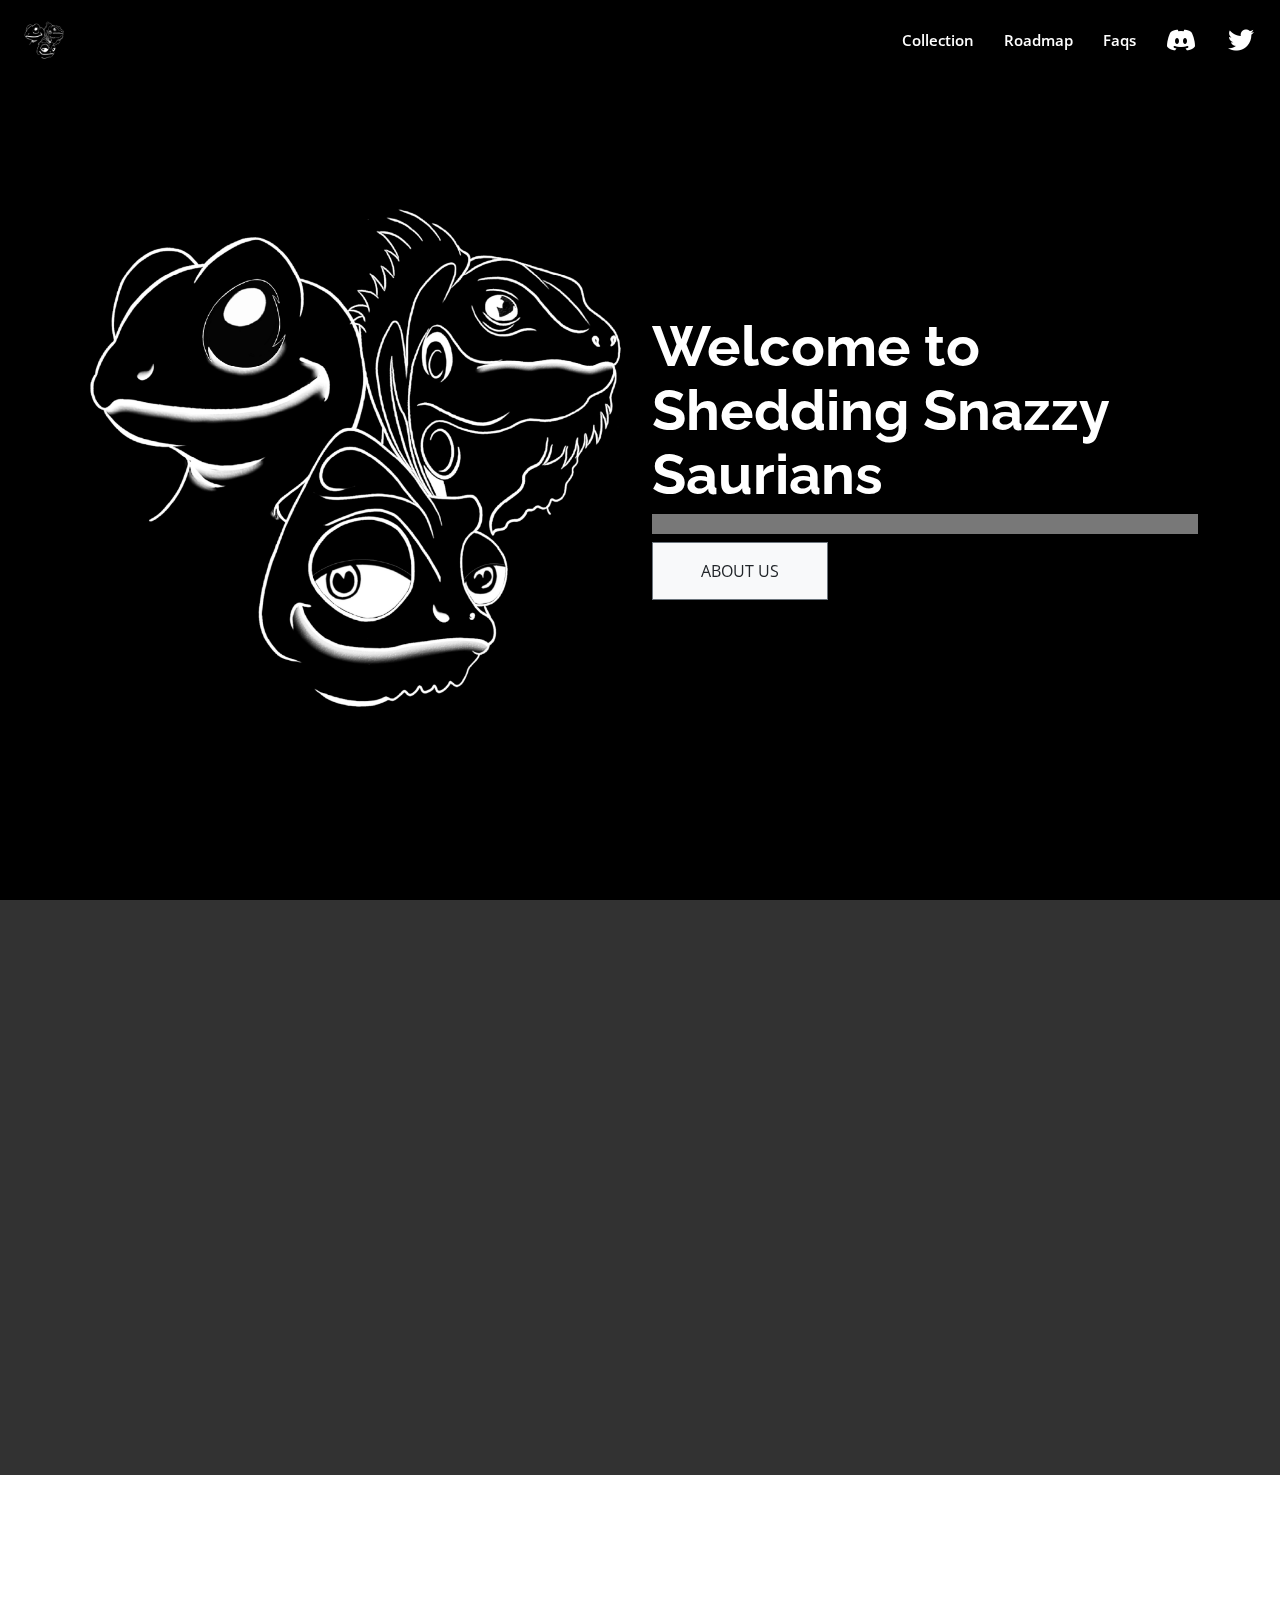
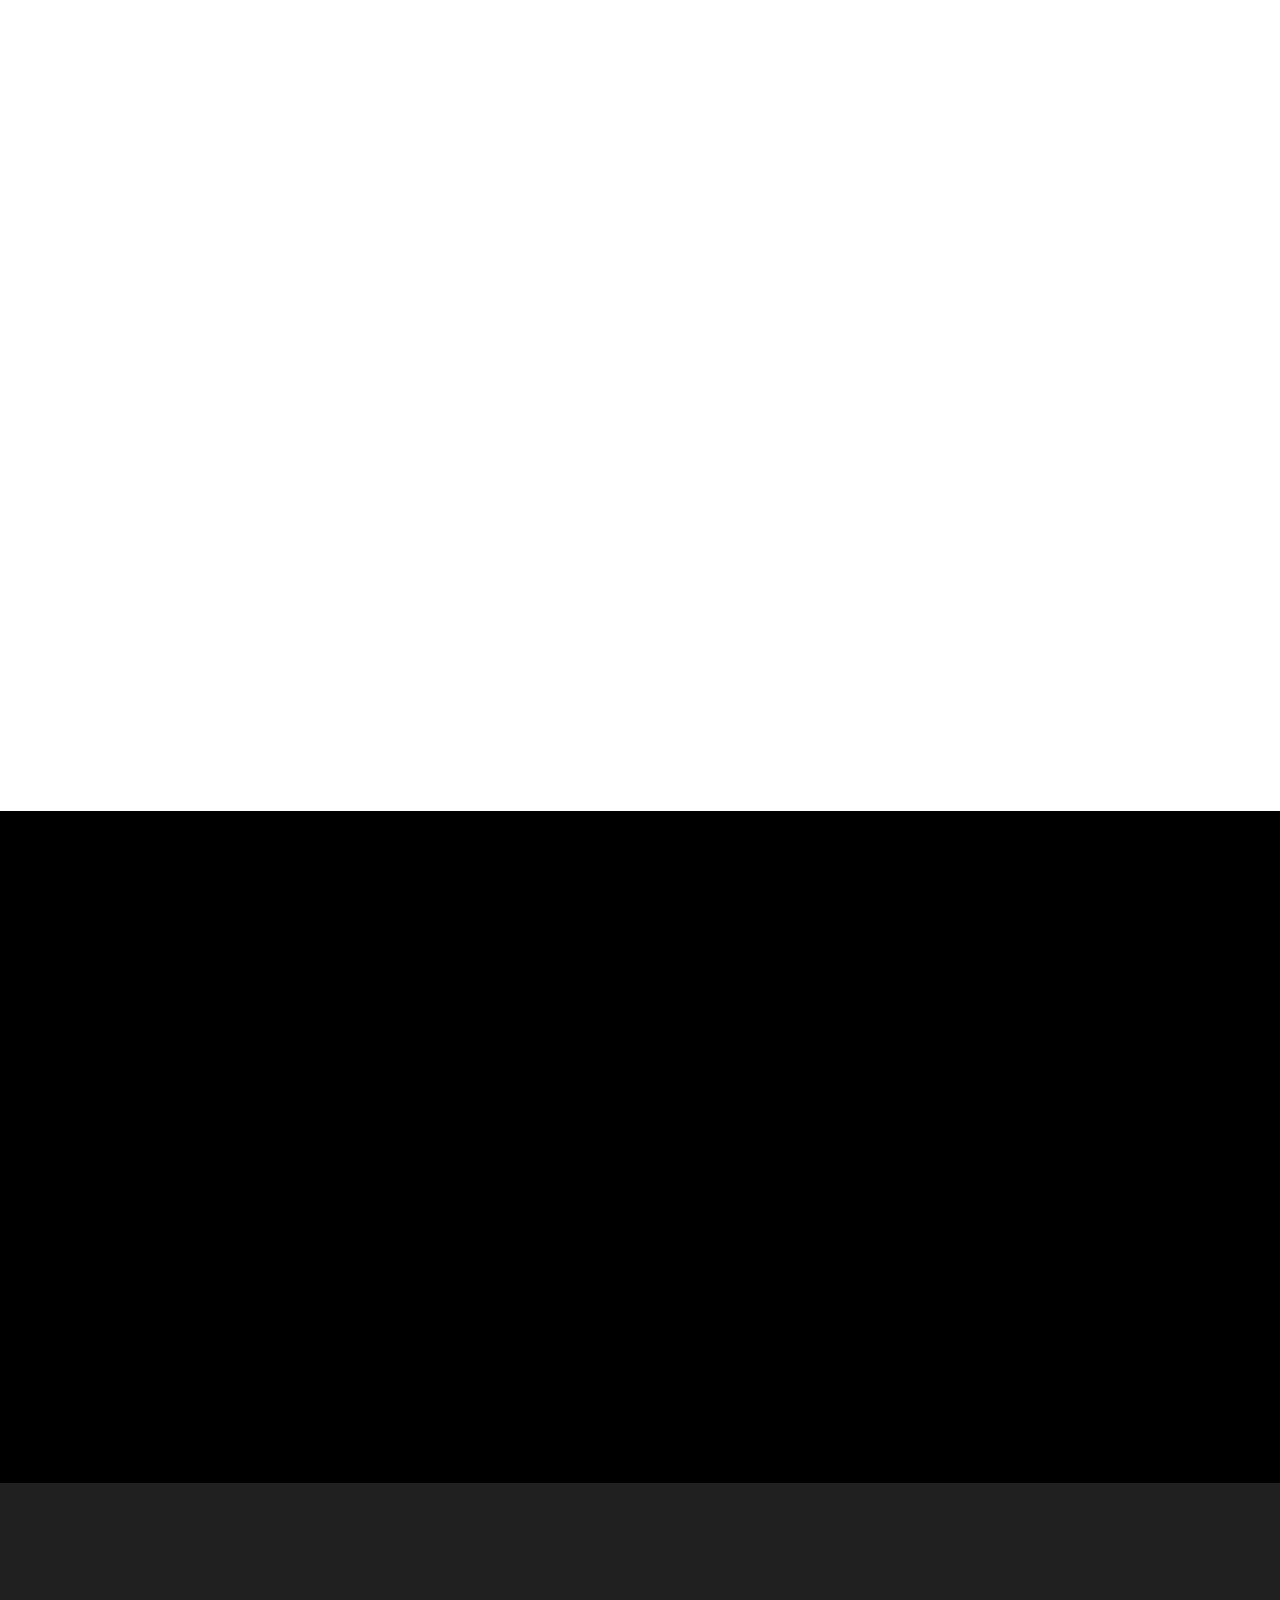
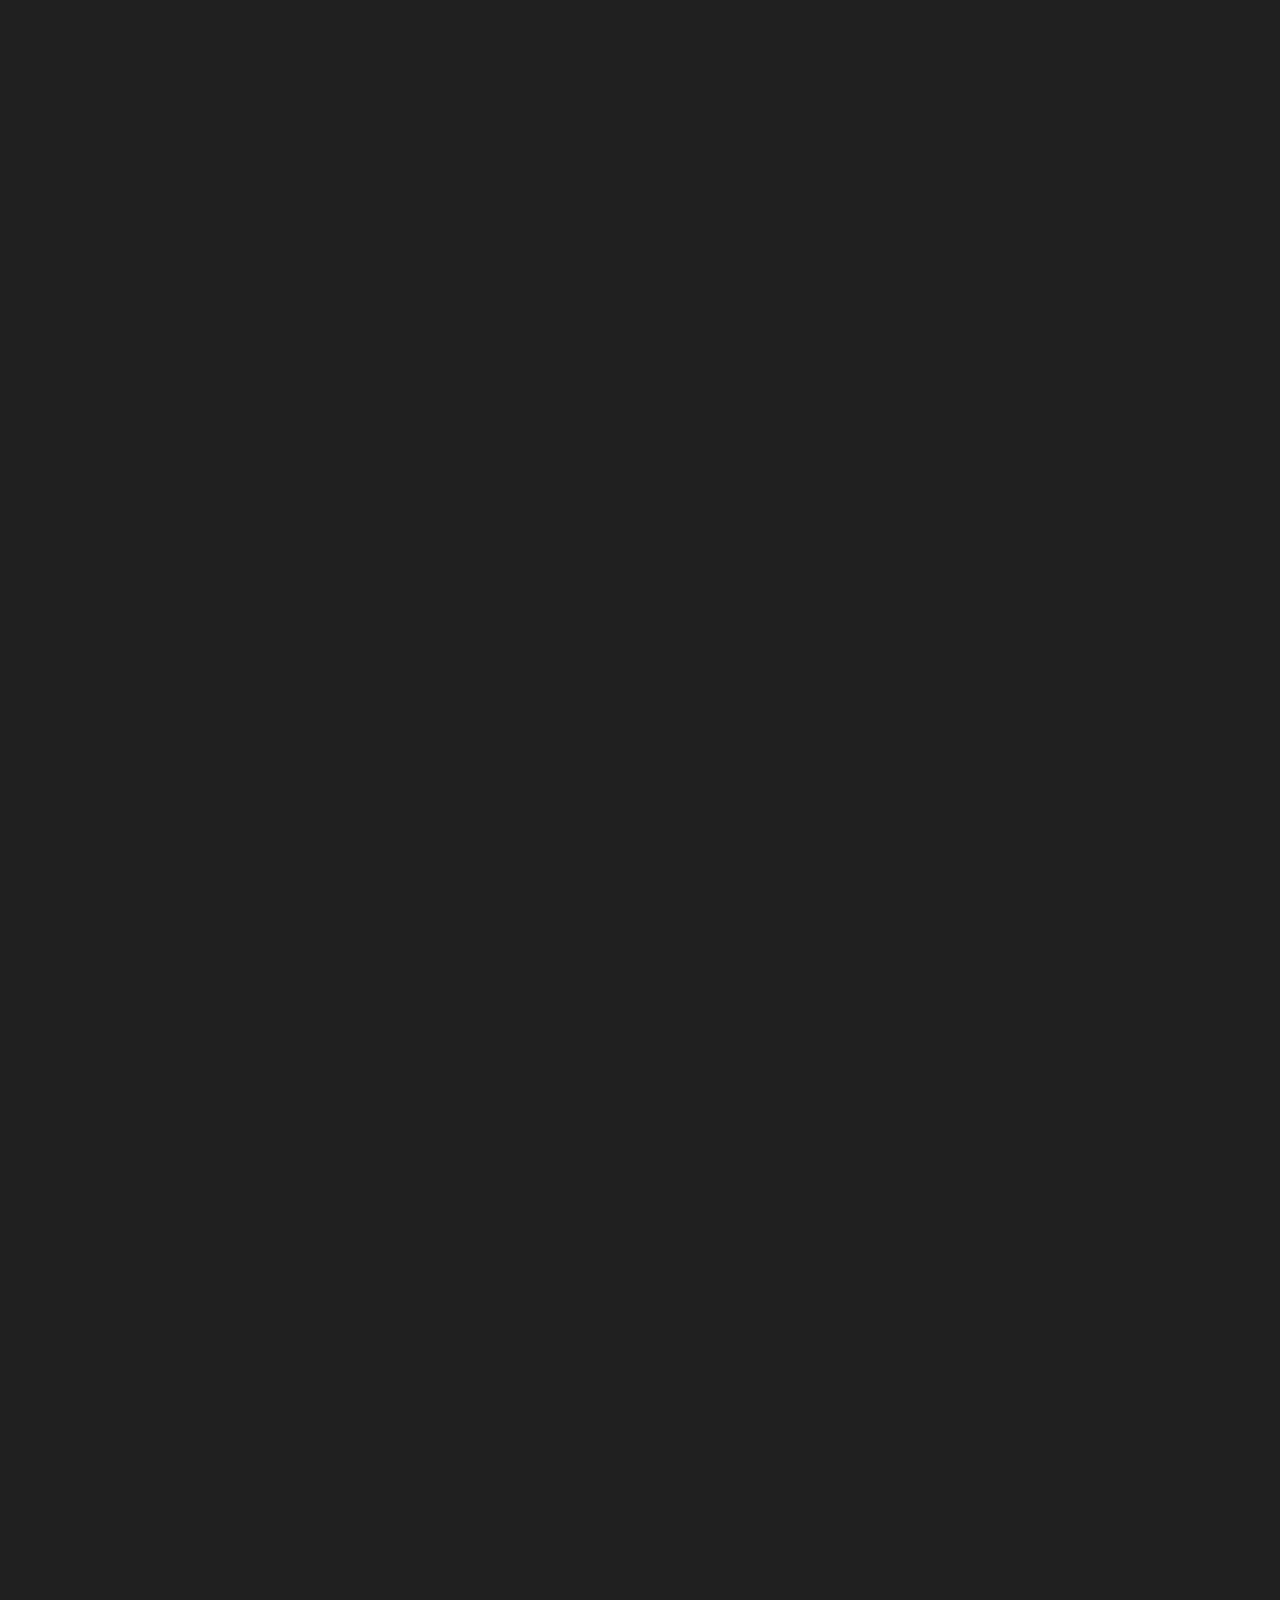
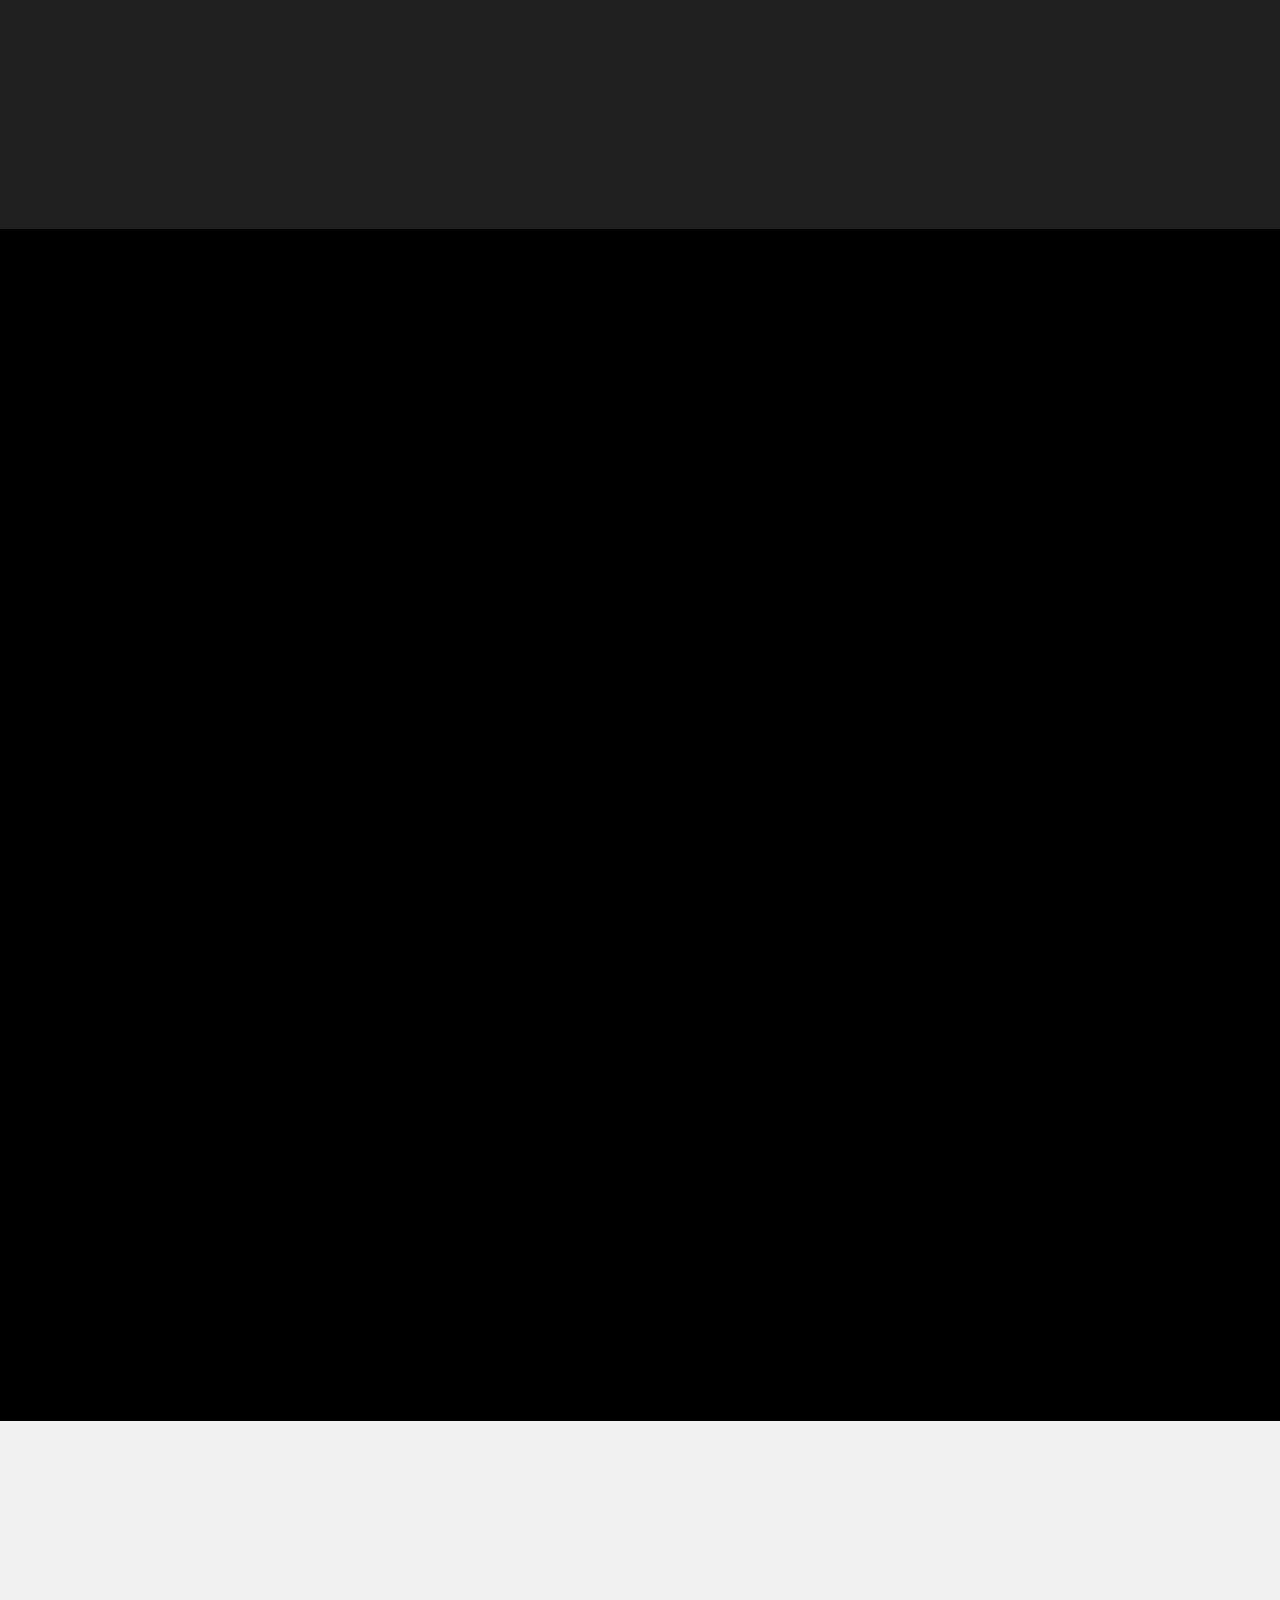
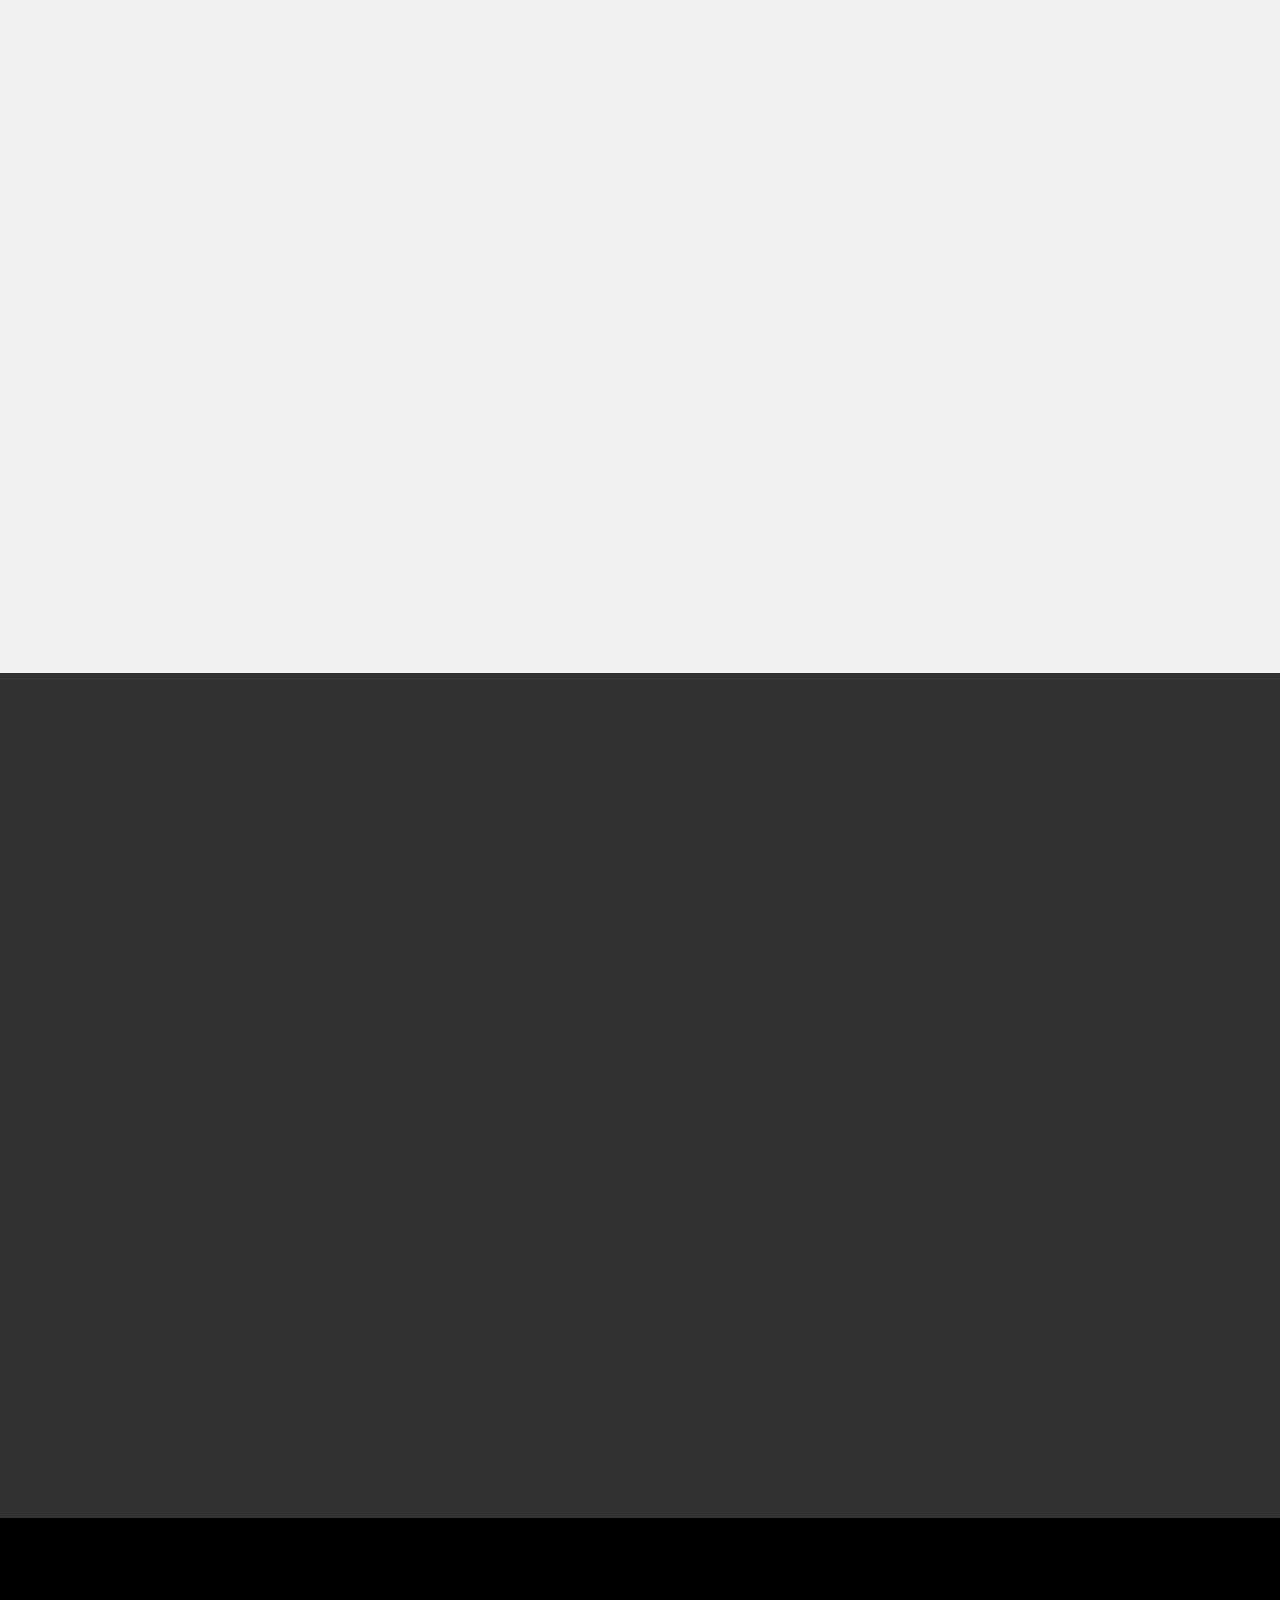
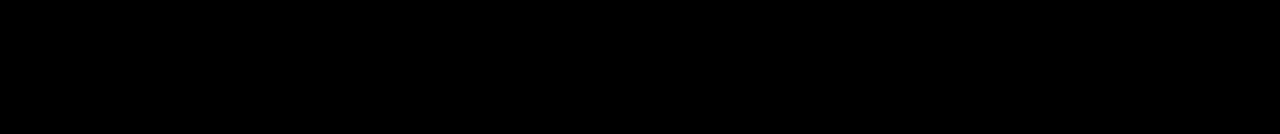
==== index.html @ ea76c2ef ""video"" ====
<!DOCTYPE html>
<html lang="en">

<head>
  <meta charset="utf-8">
  <meta content="width=device-width, initial-scale=1.0" name="viewport">

  <title>Snazzy Shedding Saurians</title>
  
  <meta content="" name="description">
  <meta content="" name="keywords">

  <!-- Favicons -->
  <link href="assets2/images/logo.png" rel="icon">

  <!-- Google Fonts -->
  <link
    href="https://fonts.googleapis.com/css?family=Open+Sans:300,300i,400,400i,600,600i,700,700i|Raleway:300,300i,400,400i,500,500i,600,600i,700,700i|Poppins:300,300i,400,400i,500,500i,600,600i,700,700i"
    rel="stylesheet">

  <!-- Vendor CSS Files -->
  <link href="assets/vendor/aos/aos.css" rel="stylesheet">
  <link href="assets/vendor/bootstrap/css/bootstrap.min.css" rel="stylesheet">
  <link href="assets/vendor/bootstrap-icons/bootstrap-icons.css" rel="stylesheet">
  <link href="assets/vendor/boxicons/css/boxicons.min.css" rel="stylesheet">
  <link href="assets/vendor/glightbox/css/glightbox.min.css" rel="stylesheet">
  <link href="assets/vendor/remixicon/remixicon.css" rel="stylesheet">
  <link href="assets/vendor/swiper/swiper-bundle.min.css" rel="stylesheet">

  <!-- Template Main CSS File -->
  <link href="assets/css/style.css" rel="stylesheet">
  <link href="assets/css/custom.css" rel="stylesheet">

</head>

<body>

  <!-- ======= Header ======= -->
  <header id="header" class="fixed-top ">
    <div class="container-fluid px-4 d-flex align-items-center justify-content-lg-between">

      <h1 class="logo me-auto me-lg-0 ms-0"><a href="index.html"><img src="assets2/images/logo.png" alt=""></a></h1>
      <!-- Uncomment below if you prefer to use an image logo -->
      <!-- <a href="index.html" class="logo me-auto me-lg-0"><img src="assets/img/logo.png" alt="" class="img-fluid"></a>-->

      <nav id="navbar" class="navbar order-last order-lg-0">
        <ul>
          <li><a class="nav-link scrollto " href="#collection">Collection</a></li>
          <li><a class="nav-link scrollto" href="#services">Roadmap</a></li>
          <li><a class="nav-link scrollto" href="#faq">Faqs</a></li>
          </li>
          <li><a class="" href="https://discord.gg/2wpwh5eEyU"><img style="filter: invert(100%);" src="assets2/images/discord-new-30.png" alt="Discord"></a></li>
          <li><a class="" href="https://twitter.com/SSSaurians"><img style="filter: invert(100%);" src="assets2/images/twitter-30.png" alt="Twitter"></a></li>
          
        </ul>
        <i class="bi bi-list mobile-nav-toggle"></i>
      </nav><!-- .navbar -->

    </div>
  </header><!-- End Header -->

  <!-- ======= Hero Section ======= -->
  <section id="hero" class="d-flex align-items-center justify-content-center">
    <div class="container" data-aos="fade-up">
      <div class="row">
        <div class="col-lg-6 order-1 order-lg-1" data-aos="fade-up" data-aos-delay="100">
          <img src="assets2\images\logo.png" class="img-fluid" alt="">
        </div>
        <div class="col-lg-6 pt-4 pt-lg-0 order-2 order-lg-2 content d-flex justify-content-center align-items-start flex-column" data-aos="fade-left" data-aos-delay="1000">
          <h2>Welcome to Shedding Snazzy Saurians</h2>
          <span class="mt-2"></span>
          <a class="scrollto bg-light btn btn-secondary text-dark rounded-0 mt-2 px-5 py-3" href="#about">ABOUT US</a>
        </div>
      </div>

    </div>
  </section><!-- End Hero -->

  <main id="main">
    <!-- ======= About Section ======= -->
    <section id="about" class="about">
      <div class="container" data-aos="fade-up">
        <div class="row">
          <div class="col-lg-6 order-1 order-lg-1" data-aos="fade-up" data-aos-delay="100">
            <img src="assets2/images/about.png" class="img-fluid about-nft" alt="">
          </div>
          <div class="col-lg-6 pt-4 pt-lg-0 order-2 order-lg-2 content" data-aos="fade-up" data-aos-delay="100">
            <h3 class="mt-4">Introducing the Snazzy Shedding Saurians of the future</h3>
            <p>
              Shedding Snazzy Saurians is a distinctive assortment of non-fungible tokens (NFTs) that have been produced on the Cardano blockchain. These NFTs can be obtained by means of minting or purchasing from the secondary marketplace, and allow holders to establish a presence within our exclusive community. Our project is community-oriented, offering a welcoming environment where individuals from all around the world can come together to enrich their passions.             </p>

            <p class="mt-3"> 
              At Shedding Snazzy Saurians, we are proud to be Snazzy Saurians who actively support the Web3 movement. We strive to create utility for our token holders by providing them with opportunities to maximize the potential of their investments.
            </p>
          </div>
        </div>
      </div>
    </section><!-- End About Section -->

<!-- ======= Story Section ======= -->
    <section id="tabs" class="tabs">
      <div class="container" data-aos="fade-up">
        <div class="section-title">
          <h2>Origin Story: Shedding Snazzy Saurians</h2>
          <p>THE STORY SO FAR ...</p>
        </div>
        <ul class="nav nav-tabs row d-flex">
          <li class="nav-item col" data-aos="fade-up" data-aos-delay="100">
            <a class="nav-link active show" data-bs-toggle="tab" data-bs-target="#tab-1">
              <i class="ri-gps-line"></i>
              <h4 class="d-none d-lg-block">The Encounter</h4>
            </a>
          </li>
          <li class="nav-item col" data-aos="fade-up" data-aos-delay="500">
            <a class="nav-link" data-bs-toggle="tab" data-bs-target="#tab-2">
              <i class="ri-question-mark"></i>
              <h4 class="d-none d-lg-block">The Clue</h4>
            </a>
          </li>
          <li class="nav-item col locked" data-aos="fade-up" data-aos-delay="700">
            <a class="nav-link" data-bs-toggle="tab" data-bs-target="#tab-3" disabled>
              <i class="ri-lock-fill"></i>
              <h4 class="d-none d-lg-block">The Saurians</h4>
            </a>
          </li>
          <li class="nav-item col locked" data-aos="fade-up" data-aos-delay="900">
            <a class="nav-link" data-bs-toggle="tab" data-bs-target="#tab-4" disabled>
              <i class="ri-lock-fill"></i>
              <h4 class="d-none d-lg-block">The Path</h4>
            </a>
          </li>
          <li class="nav-item col locked" data-aos="fade-up" data-aos-delay="1100">
            <a class="nav-link" data-bs-toggle="tab" data-bs-target="#tab-5" disabled>
              <i class="ri-lock-fill"></i>
              <h4 class="d-none d-lg-block">The Gate</h4>
            </a>
          </li>
        </ul>
        

        <div class="tab-content">
          <div class="tab-pane active show" id="tab-1">
            <div class="row">
              <div class="col-lg-6 order-2 order-lg-1 mt-3 mt-lg-0" data-aos="fade-up" data-aos-delay="100">
                <h3>Date: 7/24/1873</h3>
                <p class="">
                  It happened all of a sudden as I was wandering through the jungle, I came across a silhouette of a humanoid animal that was like no other, its shape was different and was standing firm on two feet. As I tried to move and take a closer look, it quickly noticed me and ran away. I went to check its previous location to see if I could find footprints but it left no trail behind except for its shedded skin. 27 long years have passed since I dared to explore the Saurian Gap, I have dedicated my life to research and find its whereabouts yet I still cannot locate nor trace the creature I encountered until I stumbled upon something interesting today.
                </p>
                <p>
                  <span class="fst-normal">Dr. Rocky Shedder</span> <br>
                  <span class="fst-italic">Scientist</span>
                </p>
              </div>
              <div class="tab-img col-lg-6 order-1 order-lg-2 text-center" data-aos="fade-up" data-aos-delay="200">
                <img src="assets2/images/lore/Lore-1.png" alt="" class="img-fluid">
              </div>
            </div>
          </div>
          <div class="tab-pane" id="tab-2">
            <div class="row">
              <div class="col-lg-6 order-2 order-lg-1 mt-3 mt-lg-0" data-aos="fade-up" data-aos-delay="100">
                <h3>Date: 8/10/1873</h3>
                <p class="">
                  For the past 3 days I have been hearing strange noises around my camp, maybe this will be the opportunity I have been waiting for because as I am writing this I have found something that might finally lead me to discover the creature I have encountered. I came across a strange egg during a stormy night and by the looks of it the mother has left it unattended to grab food and take shelter until the storm calms down. I have carefully examined the shell and I can say that it is as hard as a diamond yet there are already cracks around it, perhaps that is about to hatch. As my plan to know more about the creature I can choose to wait for this to break but I may never know how long it will take or if I try to speed it up the hatchling inside might die in the process so what I intend to do is….                </p>
                <p>
                  <span class="fst-normal">Dr. Rocky Shedder</span> <br>
                  <span class="fst-italic">Scientist</span>
                </p>
              </div>
              <div class="col-lg-6 order-1 order-lg-2 text-center" data-aos="fade-up" data-aos-delay="200">
                <img src="assets2/images/lore/Lore-2.png" alt="" class="img-fluid">
              </div>
            </div>
          </div>
          <div class="tab-pane" id="tab-3">
            <div class="row">
              <div class="col-lg-6 order-2 order-lg-1 mt-3 mt-lg-0" data-aos="fade-up" data-aos-delay="100">
                <h3>Date: 8/22/1873</h3>
                <p class="">
                  It’s been awhile since my last writing, for I was busy due to an incident last time. While I was planning to incubate the egg my tent was thrown off and a creature appeared before me. It was dark so I was not able to get a clear view but to my surprise there were 3 of them. Each differed from the other and I could tell it from their forms, as they were creeping forward to me I am certain that they wanted the egg back. As a sign that I do not intend any harm I carefully placed it on the ground and moved backwards, a few seconds later as the fierce lighting struck down from the skies and the thunder growled it only took one blink and the egg was gone along with the 3 creatures I saw that night. After my discovery that there were other species, I started to sketch each of them in my memory and decided to keep exploring the jungle to look for more clues.                </p>
                <p>
                  <span class="fst-normal">Dr. Rocky Shedder</span> <br>
                  <span class="fst-italic">Scientist</span>
                </p>
              </div>
              <div class="col-lg-6 order-1 order-lg-2 text-center" data-aos="fade-up" data-aos-delay="200">
                <img src="assets/img/portfolio/portfolio-4.jpg" alt="" class="img-fluid">
              </div>
            </div>
          </div>
          <div class="tab-pane" id="tab-4">
            <div class="row">
              <div class="col-lg-6 order-2 order-lg-1 mt-3 mt-lg-0" data-aos="fade-up" data-aos-delay="100">
                <h3>Date: 8/30/1873</h3>
                <p class="">
                  As I journeyed through the jungle I thought everything was over but it was then until I figured out maybe I am exploring it the wrong way. So with no hesitation I checked the maps and figured that I haven’t fully explored it because of a big boulder that blocked a pathway due to the shifting of tectonic plates centuries ago that caused a landslide. I immediately realized that if I cannot go over the path why not under it because if the Saurians couldn’t get past it as well there maybe another way. So I passed by the waterfall where I realized there is a cave behind it and an underground river that brings me to the otherside. I spent days on the other side and hunted for food and camped for shelter, then I saw a light flashing down from the sky, it was a blue light that I have never seen before and I heard a loud growl so I was certain it was the Saurians.                </p>
                <p>
                  <span class="fst-normal">Dr. Rocky Shedder</span> <br>
                  <span class="fst-italic">Scientist</span>
                </p>
              </div>
              <div class="col-lg-6 order-1 order-lg-2 text-center" data-aos="fade-up" data-aos-delay="200">
                <img src="assets/img/portfolio/portfolio-8.jpg" alt="" class="img-fluid">
              </div>
            </div>
          </div>
          <div class="tab-pane" id="tab-5">
            <div class="row">
              <div class="col-lg-6 order-2 order-lg-1 mt-3 mt-lg-0" data-aos="fade-up" data-aos-delay="100">
                <h3>Date: 9/2/1873</h3>
                <p class="">
                  Days came and nights passed when I uncovered a secret path within the jungle and after a few hours of walking I finally saw my greatest discovery. A stone figure that looks like a gate, within the area I can sense a strong aura surrounding it, as I moved closer to it a small creature appeared before me it was hatchling, a baby saurian within my reach. I was astounded and began to approach it with care to my surprise it came to me like I was its parent I fed it some meat I had left in my pack as we intended with each other I didn’t notice the time and as an eclipse occurred the stone began glowing and a portal emerged as I looked on the other side it looked like a completely different world. It was drawing me and my curiosity cannot resist its temptation, so as I am writing this right now I will be entering a new journey to uncover more secrets with this new world and species. For the land of progress Cardano.                <p>
                  <span class="fst-normal">Dr. Rocky Shedder</span> <br>
                  <span class="fst-italic">Scientist</span>
                </p>
              </div>
              <div class="col-lg-6 order-1 order-lg-2 text-center" data-aos="fade-up" data-aos-delay="200">
                <img src="assets/img/portfolio/portfolio-9.jpg" alt="" class="img-fluid">
              </div>
            </div>
          </div>
          
        </div>

      </div>
    </section><!-- End Tabs Section -->

    <!-- ======= Collection Section ======= -->
    <section id="collection" class="collection">
      <div class="container" data-aos="fade-up">
        <div class="row">
          <div class="col-lg-6 order-1 order-lg-1" data-aos="fade-up" data-aos-delay="100">
            <video class="img-fluid" width="640" height="640" autoplay loop muted>
              <source src="assets2/images/collection/collection.mp4" type="video/mp4">
              Your browser does not support the video tag.
            </video>
          </div>
          <div class="col-lg-6 pt-4 pt-lg-0 order-2 order-lg-2 content d-flex flex-column justify-content-center" data-aos="fade-up" data-aos-delay="100">
            <h3 class="text-center">The Saurian Gallery</h3>
            <p>
              Each of our Shedding Snazzy Saurians characters showcases a unique design that stems from a range of distinct traits. While some attributes are more rare than others, each Shedding Snazzy Saurian possesses a unique style and inherent value. 
              <p class="mt-3"> 
                To date, we have only disclosed a portion of the distinctive traits embodied by our collection, with the remaining characteristics set to be unveiled in due course. We invite you to stay informed about our offerings by connecting with us through our website, Discord, and Twitter for exclusive previews and updates on upcoming attributes.
              </div>
        </div>
      </div>
    </section><!-- End Collection Section -->



    <!-- ======= Roadmap Section ======= -->
    <section id="services" class="services">
      <div class="container" data-aos="fade-up">

        <div class="section-title text-center">
          <p class="text-white">THE SAURIAN MAP</p>
        </div>

        <div id="carouselExampleFade" class="carousel slide carousel-fade" data-bs-ride="carousel">
          <div class="carousel-inner">
            <div class="carousel-item active">
              <div data-aos="fade-up" data-aos-delay="200">
                <img src="assets2/images/roadmap/ROADMAP.jpg" alt="" class="img-fluid">
              </div>
            </div>
            <div class="carousel-item">
              <div data-aos="fade-up" data-aos-delay="200">
                <img src="assets2/images/roadmap/roadmap-phase-1.png" alt="" class="img-fluid">
                <div class="carousel-caption d-none d-md-block">
                  <!-- <div class="section-title text-center">
                    <p class="text-white fs-4">PHASE 1</p>
                  </div> -->
                </div>
              </div>
            </div>
          </div>
          <button id="prevButton" class="carousel-control-prev" type="button" data-bs-target="#carouselExampleFade" data-bs-slide="prev">
            <span class="carousel-control-prev-icon" aria-hidden="true"></span>
            <span class="visually-hidden">Previous</span>
          </button>          
          <button class="carousel-control-next" type="button" data-bs-target="#carouselExampleFade" data-bs-slide="next">
            <span class="carousel-control-next-icon" aria-hidden="true"></span>
            <span class="visually-hidden">Next</span>
          </button>
        </div>

        <div class="content" data-aos="fade-up" data-aos-delay="100">
          <p class="description"></p>

          <a class="card" href="#!" data-aos="fade-up" data-aos-delay="100">
            <div class="front">
              <p>Planning</p>
            </div>
            <div class="back">
              <div>
                <p>
                  Proper planning is crucial for the success of any project, and the same applies to NFT collections. This is where the team establishes a clear vision, set achievable goals, and outlines a detailed roadmap that will help us attain our goal.
                </p>
              </div>
            </div>
          </a>

          <a class="card" href="#!" data-aos="fade-up" data-aos-delay="100">
            <div class="front">
              <p>Creation of suits</p>
            </div>
            <div class="back">
              <div>
                <p>
                  Our artist now brings our ideas to life and thus the creation of our collection starts. We ensure that our suits are well-designed, have a strong theme, and create a cohesive and visually stunning collection.
                </p>
              </div>
            </div>
          </a>
          
          <a class="card" href="#!" data-aos="fade-up" data-aos-delay="100">
            <div class="front">
             <!--  <p><i class="bx bx-book"></i></p>  -->
              <p>Social Media</p>
            </div>
            <div class="back">
              <div>
                <p>
                  Social media is a powerful tool that can help you market your NFT collection and engage with your audience. We have to continuously show a strong social media presence on platforms such as Twitter and Discord, here we will post regular updates about what we want to offer the community.                </p>
              </div>
            </div>
          </a>
            
            
          <a class="card" href="#!" data-aos="fade-up" data-aos-delay="100">
            <div class="front">
              <p>Raffle Airdrop</p>
            </div>
            <div class="back">
              <div>
                <p>
                  A raffle airdrop offers a limited number of benefits to lucky winners, which will help us build a loyal following and increase the value of our NFTs.                </p>
              </div>
            </div>
          </a>
            
          <a class="card" href="#!" data-aos="fade-up" data-aos-delay="100">
            <div class="front">
              <p>Special Events</p>
            </div>
            <div class="back">
              <div>
                <p>
                  Hosting special events such as live auctions, giveaways, and Face-to-face and virtual meetups that help us build a  strong community foundation.              
                </p>
                </div>
            </div>
          </a>
            
          <a class="card" href="#!" data-aos="fade-up" data-aos-delay="100">
            <div class="front">
              <p>Right to vote</p>
            </div>
            <div class="back">
              <div>
                <p>
                  Giving our NFT holders the right to vote on key decisions such as future designs, collaborations, and charity donations showcases a sense of ownership and transparency among the community.   
                </p>           
              </div>
                </div>
          </a>

          <a class="card" href="#!" data-aos="fade-up" data-aos-delay="100">
            <div class="front">
              <p>Staking</p>
            </div>
            <div class="back">
              <div>
                <p>
                  This is included in our pre-shedding where you accumulate tokens that will need to be used further in the project. This is included in our platform
                </p>
              </div>
            </div>
          </a>

          <a class="card" href="#!" data-aos="fade-up" data-aos-delay="100">
            <div class="front">
              <p>Membership</p>
            </div>
            <div class="back">
              <div>
                <p>
                  Being a member of the shedding snazzy saurians grants you access to our interactive platform being developed where everyone will connect with each other, do certain tasks, and receive valuable rewards.                
                </p>
              </div>
            </div>
          </a>

          <a class="card" href="#!" data-aos="fade-up" data-aos-delay="100">
            <div class="front">
              <p>Exclusive Merchandise</p>
            </div>
            <div class="back">
              <div>
                <p>
                  Offering the community exclusive merchandise such as t-shirts, hoodies, and other collectibles can help you show off your ownership of NFTs and increase the brand name.
                </p>
              </div>
            </div>
          </a>

          <a class="card" href="#!" data-aos="fade-up" data-aos-delay="100">
            <div class="front">
              <p>Web 3 job opportunities</p>
            </div>
            <div class="back">
              <div>
                <p>
                  Finally, building a successful NFT collection we plan to open up job opportunities in the Web 3 space. Where we will value your experience and expertise to work as a consultant, marketer, or designer for other NFT projects, or even start your own NFT venture. The possibilities are endless!                </p>
              </div>
            </div>
          </a>

          <a class="card no-flip" href="#!" data-aos="fade-up" data-aos-delay="100">
            <div class="front">
              <i class="bx bx-lock text-secondary" style="font-size: 100px;"></i>
            </div>
            <div class="back">
              <div>
                <p>
                  A raffle airdrop offers a limited number of benefits to lucky winners, which will help us build a loyal following and increase the value of our NFTs.                </p>
              </div>
            </div>
          </a>

          <a class="card no-flip" href="#!" data-aos="fade-up" data-aos-delay="100">
            <div class="front">
              <i class="bx bx-lock text-secondary" style="font-size: 100px;"></i>
            </div>
            <div class="back">
              <div>
                <p>
                  A raffle airdrop offers a limited number of benefits to lucky winners, which will help us build a loyal following and increase the value of our NFTs.                </p>
              </div>
            </div>
          </a>


        </div>

      </div>
    </section><!-- End Services Section -->

  
    <!-- ======= Frequently Asked Questions Section ======= -->
        <section id="faq" class="faq">
          <div class="container" data-aos="fade-up">
    
            <div class="row gy-4">
    
              <div class="col-lg-4">
                <div class="content ">
                  <h3 class="text-white">Frequently Asked <strong>Questions</strong></h3>
                  <p class="text-secondary">
                  </p>
                  <img src="assets2/images/faq.png" class="faq-nft" alt="">
                </div>
              </div>
    
              <div class="col-lg-8">
    
                <div class="accordion accordion-flush" id="faqlist" data-aos="fade-up" data-aos-delay="100">
                  <div class="accordion-item">
                    <h3 class="accordion-header">
                      <button class="accordion-button collapsed" type="button" data-bs-toggle="collapse" data-bs-target="#faq-content-1">
                        <span class="num">1.</span>
                        What is Shedding Snazzy Saurains? 
                      </button>
                    </h3>
                    <div id="faq-content-1" class="accordion-collapse collapse" data-bs-parent="#faqlist">
                      <div class="accordion-body">
                        Shedding Snazzy Saurians is a distinguished collection of unique Saurians that traverse the blockchain. Our platform prioritizes growth, innovation, and a fun environment while placing great value on individual identity. We offer an exclusive label that represents our thriving ecosystem. Join us and showcase your distinctive snazzy style within our exclusive community.                     
                      </div>
                    </div>
                  </div><!-- # Faq item-->

                  <div class="accordion-item">
                    <h3 class="accordion-header">
                      <button class="accordion-button collapsed" type="button" data-bs-toggle="collapse" data-bs-target="#faq-content-2">
                        <span class="num">2.</span>
                        What marketplaces can I purchase a Shedding Snazzy Saurians on? 
                      </button>
                    </h3>
                    <div id="faq-content-2" class="accordion-collapse collapse" data-bs-parent="#faqlist">
                      <div class="accordion-body">
                        You can acquire your own Shedding Snazzy Saurians from the JPG.STORE marketplace!
                      </div>
                    </div>
                  </div><!-- # Faq item-->
    
                  <div class="accordion-item">
                    <h3 class="accordion-header">
                      <button class="accordion-button collapsed" type="button" data-bs-toggle="collapse" data-bs-target="#faq-content-3">
                        <span class="num">3.</span>
                        What blockchain will you drop your NFT’s?
                      </button>
                    </h3>
                    <div id="faq-content-3" class="accordion-collapse collapse" data-bs-parent="#faqlist">
                      <div class="accordion-body">
                        CARDANO                      
                      </div>
                    </div>
                  </div><!-- # Faq item-->
    
                  <div class="accordion-item">
                    <h3 class="accordion-header">
                      <button class="accordion-button collapsed" type="button" data-bs-toggle="collapse" data-bs-target="#faq-content-4">
                        <span class="num">4.</span>
                        When will the mint occur?
                      </button>
                    </h3>
                    <div id="faq-content-4" class="accordion-collapse collapse" data-bs-parent="#faqlist">
                      <div class="accordion-body">
                        TBA
                      </div>
                    </div>
                  </div><!-- # Faq item-->
    
                  <div class="accordion-item">
                    <h3 class="accordion-header">
                      <button class="accordion-button collapsed" type="button" data-bs-toggle="collapse" data-bs-target="#faq-content-5">
                        <span class="num">5.</span>
                        How much is the mint?
                      </button>
                    </h3>
                    <div id="faq-content-5" class="accordion-collapse collapse" data-bs-parent="#faqlist">
                      <div class="accordion-body">
                        TBA
                      </div>
                    </div>
                  </div><!-- # Faq item-->

                  <div class="accordion-item">
                    <h3 class="accordion-header">
                      <button class="accordion-button collapsed" type="button" data-bs-toggle="collapse" data-bs-target="#faq-content-6">
                        <span class="num">6.</span>
                        What is your policy ID? 
                      </button>
                    </h3>
                    <div id="faq-content-6" class="accordion-collapse collapse" data-bs-parent="#faqlist">
                      <div class="accordion-body">
                        TBA
                      </div>
                    </div>
                  </div><!-- # Faq item-->
    
                  <div class="accordion-item">
                    <h3 class="accordion-header">
                      <button class="accordion-button collapsed" type="button" data-bs-toggle="collapse" data-bs-target="#faq-content-7">
                        <span class="num">7.</span>
                        Will there be rarity ranks?
                      </button>
                    </h3>
                    <div id="faq-content-7" class="accordion-collapse collapse" data-bs-parent="#faqlist">
                      <div class="accordion-body">
                        Shedding Snazzy Saurians will feature rarity ranks, which will differentiate each Saurian based on their unique traits and attributes. Our collection has been carefully curated to offer a diverse and exclusive set of Saurians that will appeal to all levels of rarity collectors. Stay tuned for more information on our rarity ranks.                  
                       </div>
                    </div>
                  </div><!-- # Faq item-->
    
                  <div class="accordion-item">
                    <h3 class="accordion-header">
                      <button class="accordion-button collapsed" type="button" data-bs-toggle="collapse" data-bs-target="#faq-content-8">
                        <span class="num">8.</span>
                        Will there be a public sale?                       
                      </button>
                    </h3>
                    <div id="faq-content-8" class="accordion-collapse collapse" data-bs-parent="#faqlist">
                      <div class="accordion-body">
                        Yes, Shedding Snazzy Saurians will be holding a public sale. This will be an opportunity for individuals to acquire their own unique Saurian and become a part of our exclusive community. Stay tuned for further information on the public sale, including the date and time.                
                      </div>
                  </div>
                  </div><!-- # Faq item-->

                  <div class="accordion-item">
                    <h3 class="accordion-header">
                      <button class="accordion-button collapsed" type="button" data-bs-toggle="collapse" data-bs-target="#faq-content-9">
                        <span class="num">9.</span>
                        What wallets can I use?
                      </button>
                    </h3>
                    <div id="faq-content-9" class="accordion-collapse collapse" data-bs-parent="#faqlist">
                      <div class="accordion-body">
                        To participate in the Shedding Snazzy Saurians collection, you can use any Cardano wallet that has a browser extension and is compatible with NFTs. It is important to note that you should NOT send funds from an exchange wallet. Additionally, please exercise caution and be vigilant of fake wallets. Always take steps to verify the authenticity of any wallet you plan to use for the purchase or sale of Shedding Snazzy Saurians
                      </div>
                    </div>
                  </div><!-- # Faq item-->

                  <div class="accordion-item">
                    <h3 class="accordion-header">
                      <button class="accordion-button collapsed" type="button" data-bs-toggle="collapse" data-bs-target="#faq-content-10">
                        <span class="num">10.</span>
                        Do you have Whitelist and OG?
                      </button>
                    </h3>
                    <div id="faq-content-10" class="accordion-collapse collapse" data-bs-parent="#faqlist">
                      <div class="accordion-body">
                        Our Shedding Snazzy Saurians collection offers both OG roles, including Royal Blood Saurian and Loyal Blood Saurian, as well as whitelisted roles such as Lucky Saurians, Veteran Raider, Gambling Maniac, and Artistic Saurian. These roles offer our community members unique benefits and opportunities, adding to the exclusivity and value of our collection.
                    </div>
                    </div>
                  </div><!-- # Faq item-->

                  <div class="accordion-item">
                    <h3 class="accordion-header">
                      <button class="accordion-button collapsed" type="button" data-bs-toggle="collapse" data-bs-target="#faq-content-11">
                        <span class="num">11.</span>
                        Do you have social media accounts?
                      </button>
                    </h3>
                    <div id="faq-content-11" class="accordion-collapse collapse" data-bs-parent="#faqlist">
                      <div class="accordion-body">
                        We offer our community two ways to stay connected and engaged with us: through our official Twitter and Discord channels. Follow us on Twitter and join our Discord server to stay up-to-date with our latest updates, announcements, and events.
                    </div>
                    </div>
                  </div><!-- # Faq item-->

                  <div class="accordion-item">
                    <h3 class="accordion-header">
                      <button class="accordion-button collapsed" type="button" data-bs-toggle="collapse" data-bs-target="#faq-content-12">
                        <span class="num">12.</span>
                        How many tokens can I mint? 
                      </button>
                    </h3>
                    <div id="faq-content-12" class="accordion-collapse collapse" data-bs-parent="#faqlist">
                      <div class="accordion-body">
                        TBA
                    </div>
                    </div>
                  </div><!-- # Faq item-->

                  <div class="accordion-item">
                    <h3 class="accordion-header">
                      <button class="accordion-button collapsed" type="button" data-bs-toggle="collapse" data-bs-target="#faq-content-13">
                        <span class="num">13.</span>
                        What is the total supply?
                      </button>
                    </h3>
                    <div id="faq-content-13" class="accordion-collapse collapse" data-bs-parent="#faqlist">
                      <div class="accordion-body">
                        TBA
                    </div>
                    </div>
                  </div><!-- # Faq item-->

    
                </div>
    
              </div>
            </div>
    
          </div>
        </section><!-- End Frequently Asked Questions Section -->

      

          <!-- ======= Clients Section ======= -->
    <section id="clients" class="clients">
      <div class="container" data-aos="zoom-in">

        <div class="section-title text-center">
          <p>The Collaboration Hub: Where Great Partnerships Begins</p>
          <h5 class="mt-5 text-secondary">Coming Soon!</h5>
        </div>
        <div class="clients-slider swiper">
          <!-- <div class="swiper-wrapper align-items-center">
            <div class="swiper-slide"><img src="assets/img/clients/client-1.png" class="img-fluid" alt=""></div>
            <div class="swiper-slide"><img src="assets/img/clients/client-2.png" class="img-fluid" alt=""></div>
            <div class="swiper-slide"><img src="assets/img/clients/client-3.png" class="img-fluid" alt=""></div>
            <div class="swiper-slide"><img src="assets/img/clients/client-4.png" class="img-fluid" alt=""></div>
            <div class="swiper-slide"><img src="assets/img/clients/client-5.png" class="img-fluid" alt=""></div>
            <div class="swiper-slide"><img src="assets/img/clients/client-6.png" class="img-fluid" alt=""></div>
            <div class="swiper-slide"><img src="assets/img/clients/client-7.png" class="img-fluid" alt=""></div>
            <div class="swiper-slide"><img src="assets/img/clients/client-8.png" class="img-fluid" alt=""></div>
          </div> -->
          <div class="swiper-pagination"></div>
        </div>

      </div>
    </section><!-- End Clients Section -->

            <!-- ======= Team Section ======= -->
            <section id="team" class="team">
              <div class="container" data-aos="fade-up">
        
                <div class="section-title text-center">
                  <p class="text-white">The Minds Behind the Project</p>
                  <h4 class="text-secondary">
                    Our team is comprised of crypto enthusiasts who united in the CNFT space with a shared love for great art and community building. At the core of our collaboration is trust, and we are committed to building a community that values innovation and celebrates creativity.                  
                  </h4>
                </div>
        
                <div class="row d-flex justify-content-center">

                  <div class="col-lg-3 col-md-6 d-flex align-items-stretch">
                    <div class="member" data-aos="fade-up" data-aos-delay="200">
                      <div class="member-img">
                        <img src="assets2/images/team/Ares.jpg" class="img-fluid" alt="">
                        <div class="social">
                        </div>
                      </div>
                      <div class="member-info">
                        <h4>Snazzy Connors</h4>
                        <span class="text-dark fw-bold">Co-Founder</span>
                        <span class="text-secondary fst-italic">Snazzy Connors#2806</span>
                      </div>
                    </div>
                  </div>          
        
                  <div class="col-lg-3 col-md-6 d-flex align-items-stretch">
                    <div class="member" data-aos="fade-up" data-aos-delay="200">
                      <div class="member-img">
                        <img src="assets2/images/team/Connors.jpg" class="img-fluid" alt="">
                        <div class="social">
                        </div>
                      </div>
                      <div class="member-info">
                        <h4>Snazzy Connors</h4>
                        <span class="text-dark fw-bold">Co-Founder</span>
                        <span class="text-secondary fst-italic">Snazzy Connors#2806</span>
                      </div>
                    </div>
                  </div>
        
        
                </div>
        
              </div>
            </section><!-- End Team Section -->

    <!-- ======= Cta Section ======= -->
    <section id="cta" class="cta">
      <div class="container" data-aos="zoom-in">

        <div class="text-center">
          <h3>Join our Community</h3>
          <a class="cta-btn" href="https://discord.gg/2wpwh5eEyU">Discord</a>
        </div>

      </div>
    </section><!-- End Cta Section -->

  </main><!-- End #main -->

  <div id="preloader"></div>
  <a href="#" class="back-to-top d-flex align-items-center justify-content-center"><i
      class="bi bi-arrow-up-short"></i></a>

  <!-- Vendor JS Files -->
  <script src="assets/vendor/purecounter/purecounter_vanilla.js"></script>
  <script src="assets/vendor/aos/aos.js"></script>
  <script src="assets/vendor/bootstrap/js/bootstrap.bundle.min.js"></script>
  <script src="assets/vendor/glightbox/js/glightbox.min.js"></script>
  <script src="assets/vendor/isotope-layout/isotope.pkgd.min.js"></script>
  <script src="assets/vendor/swiper/swiper-bundle.min.js"></script>
  <script src="assets/vendor/php-email-form/validate.js"></script>

  <!-- Template Main JS File -->
  <script src="assets/js/main.js"></script>
  <script src="assets/js/custom.js"> </script>

</body>

</html>
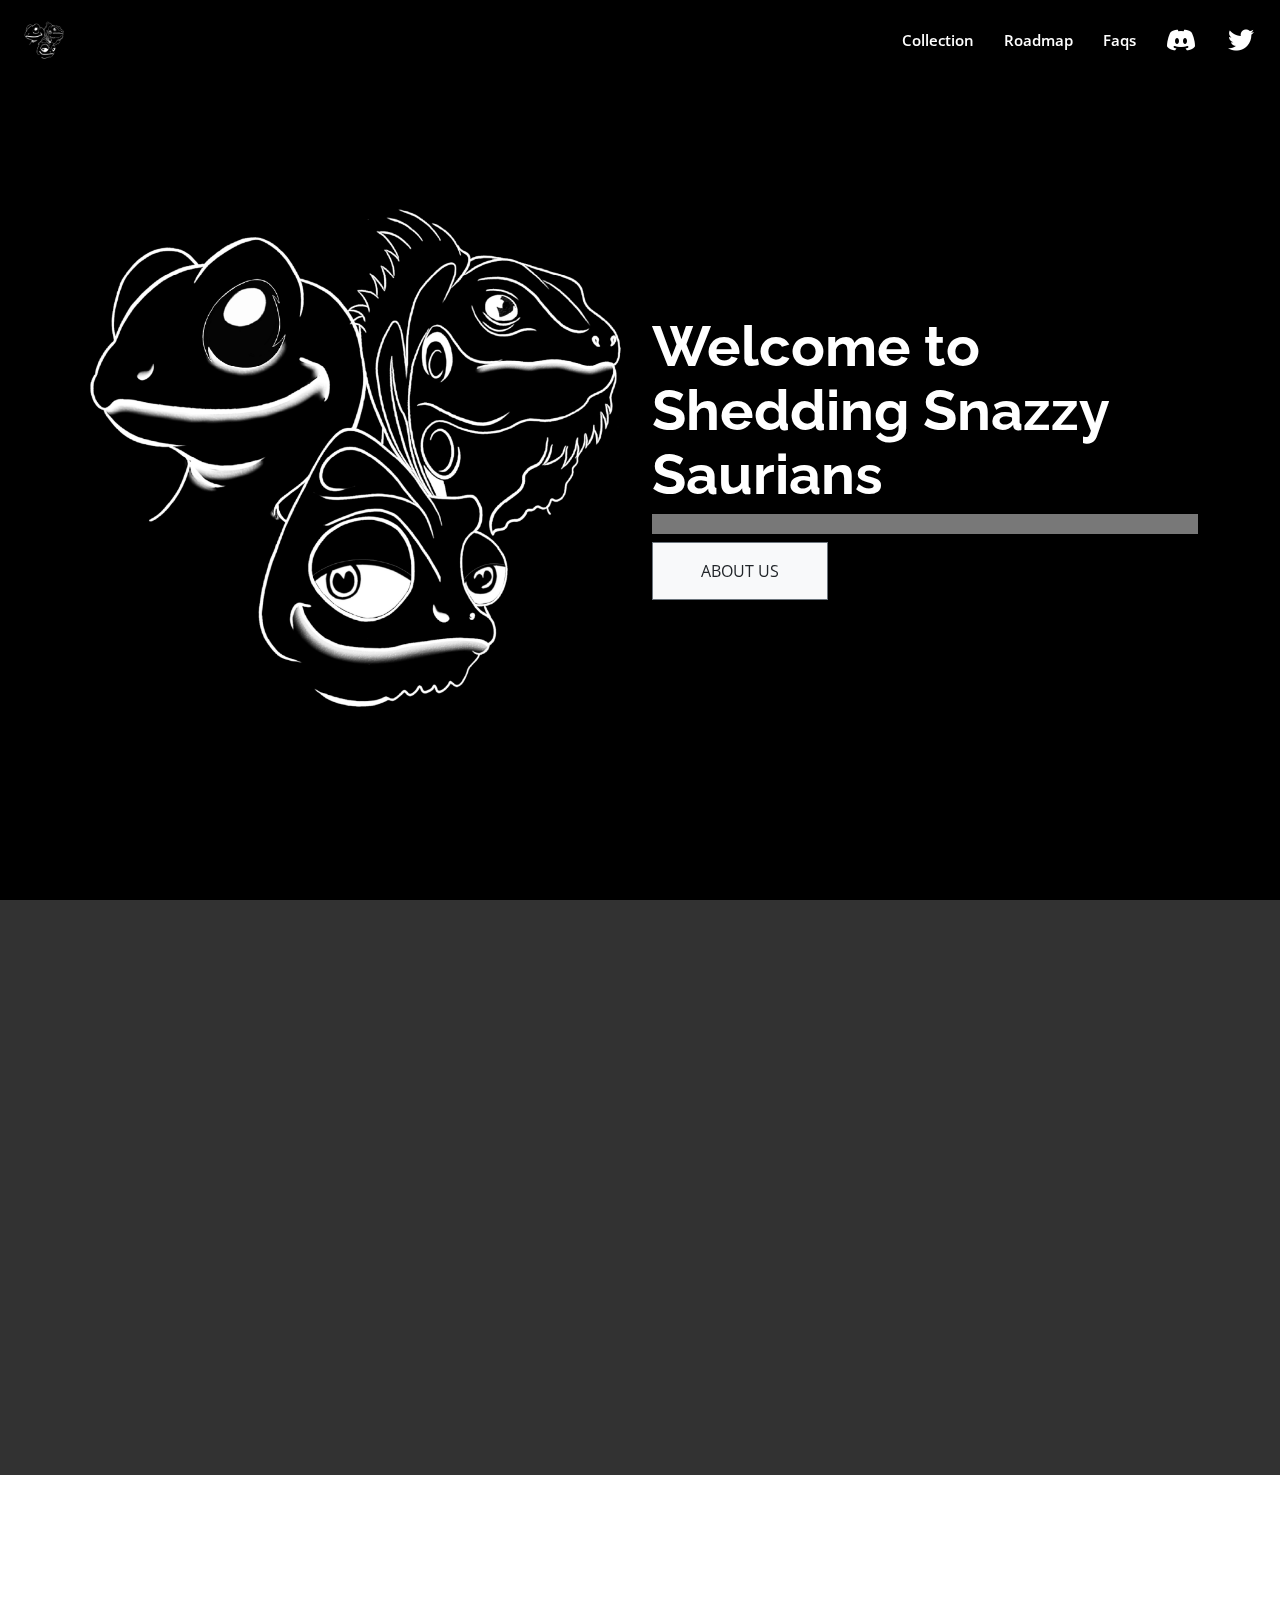
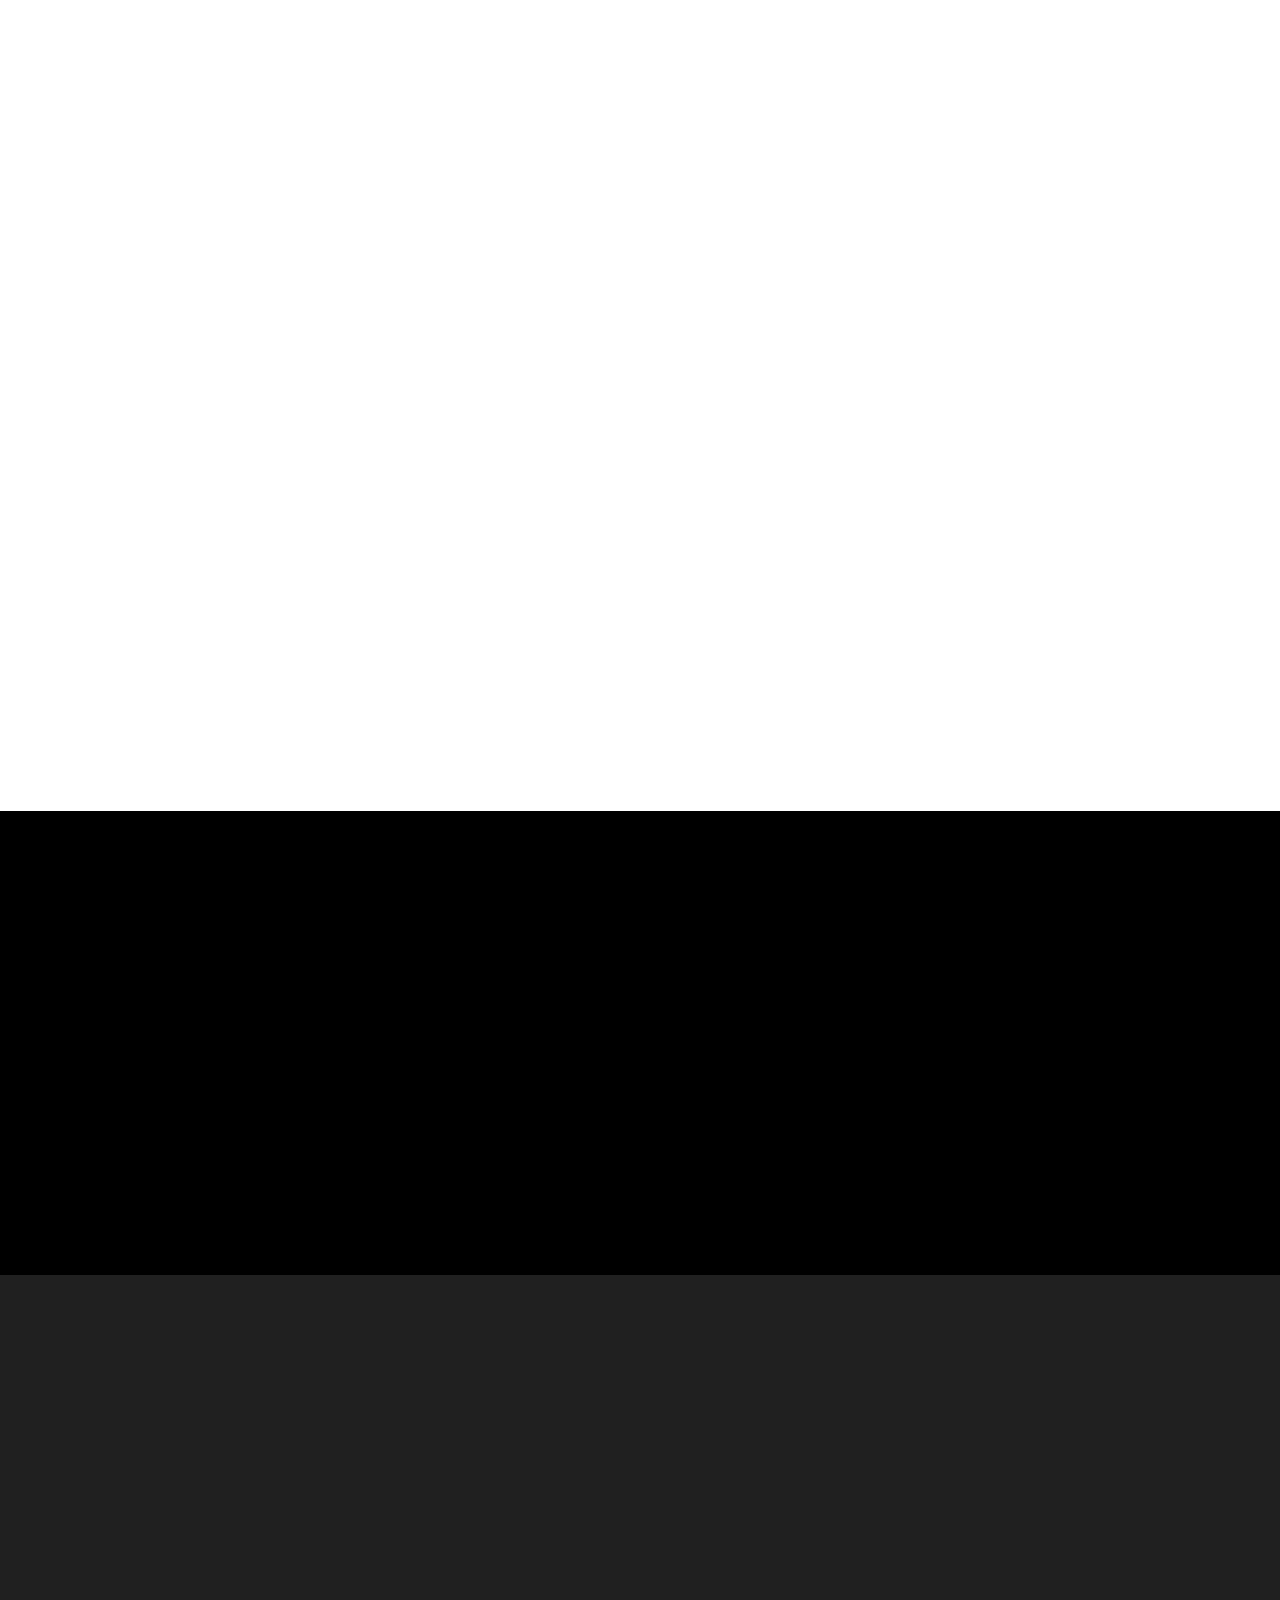
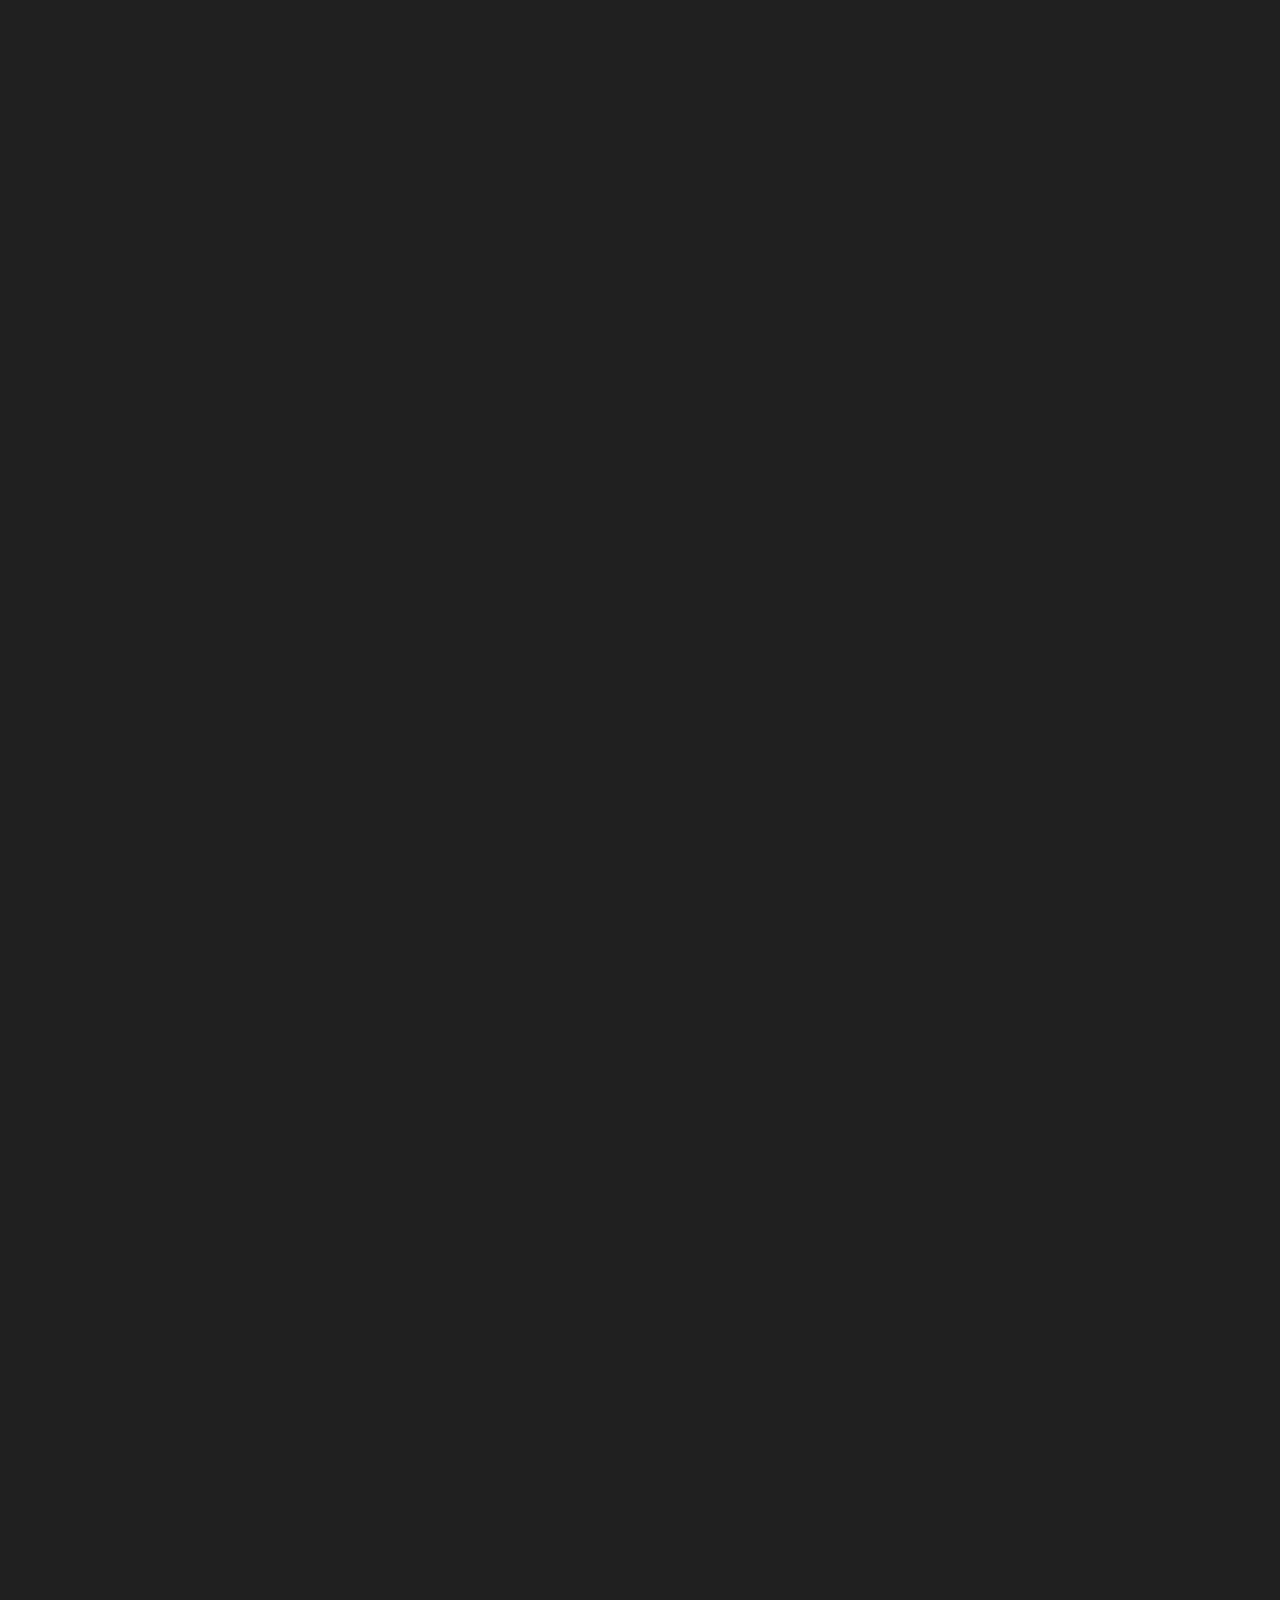
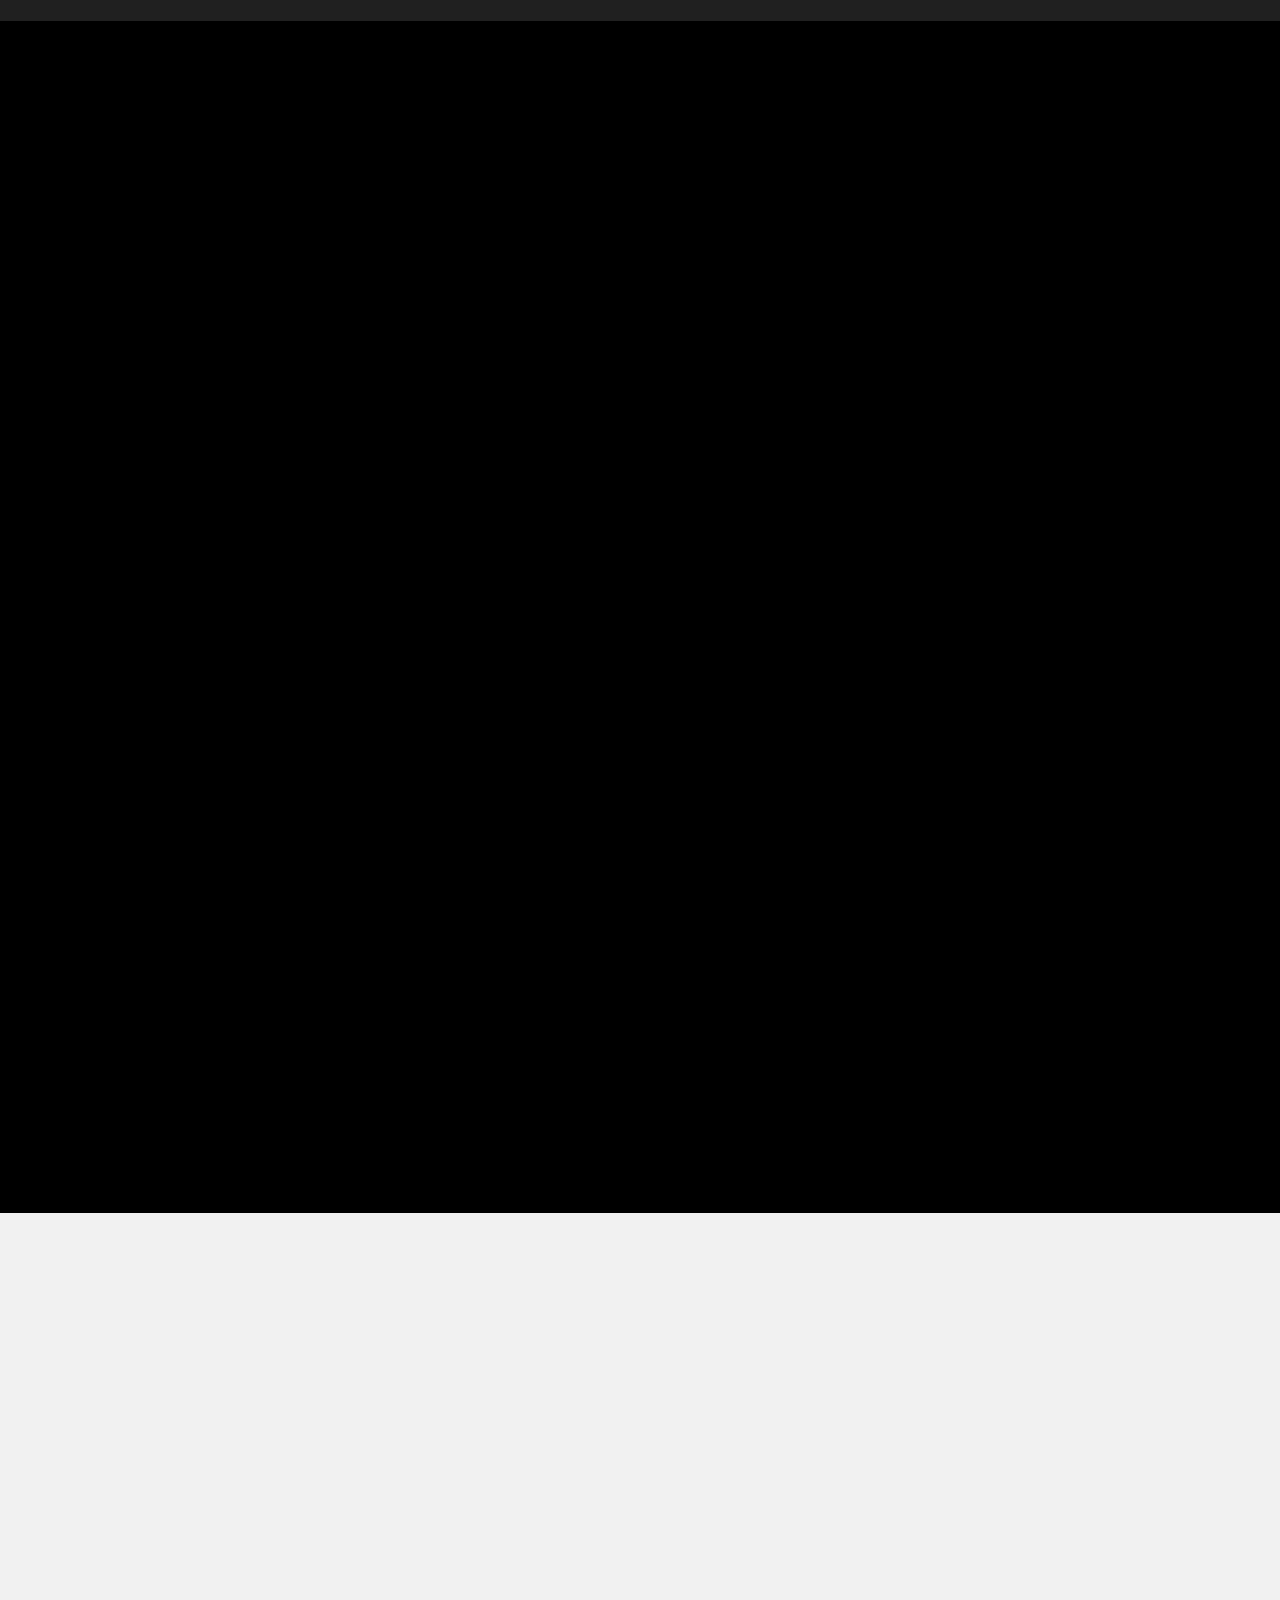
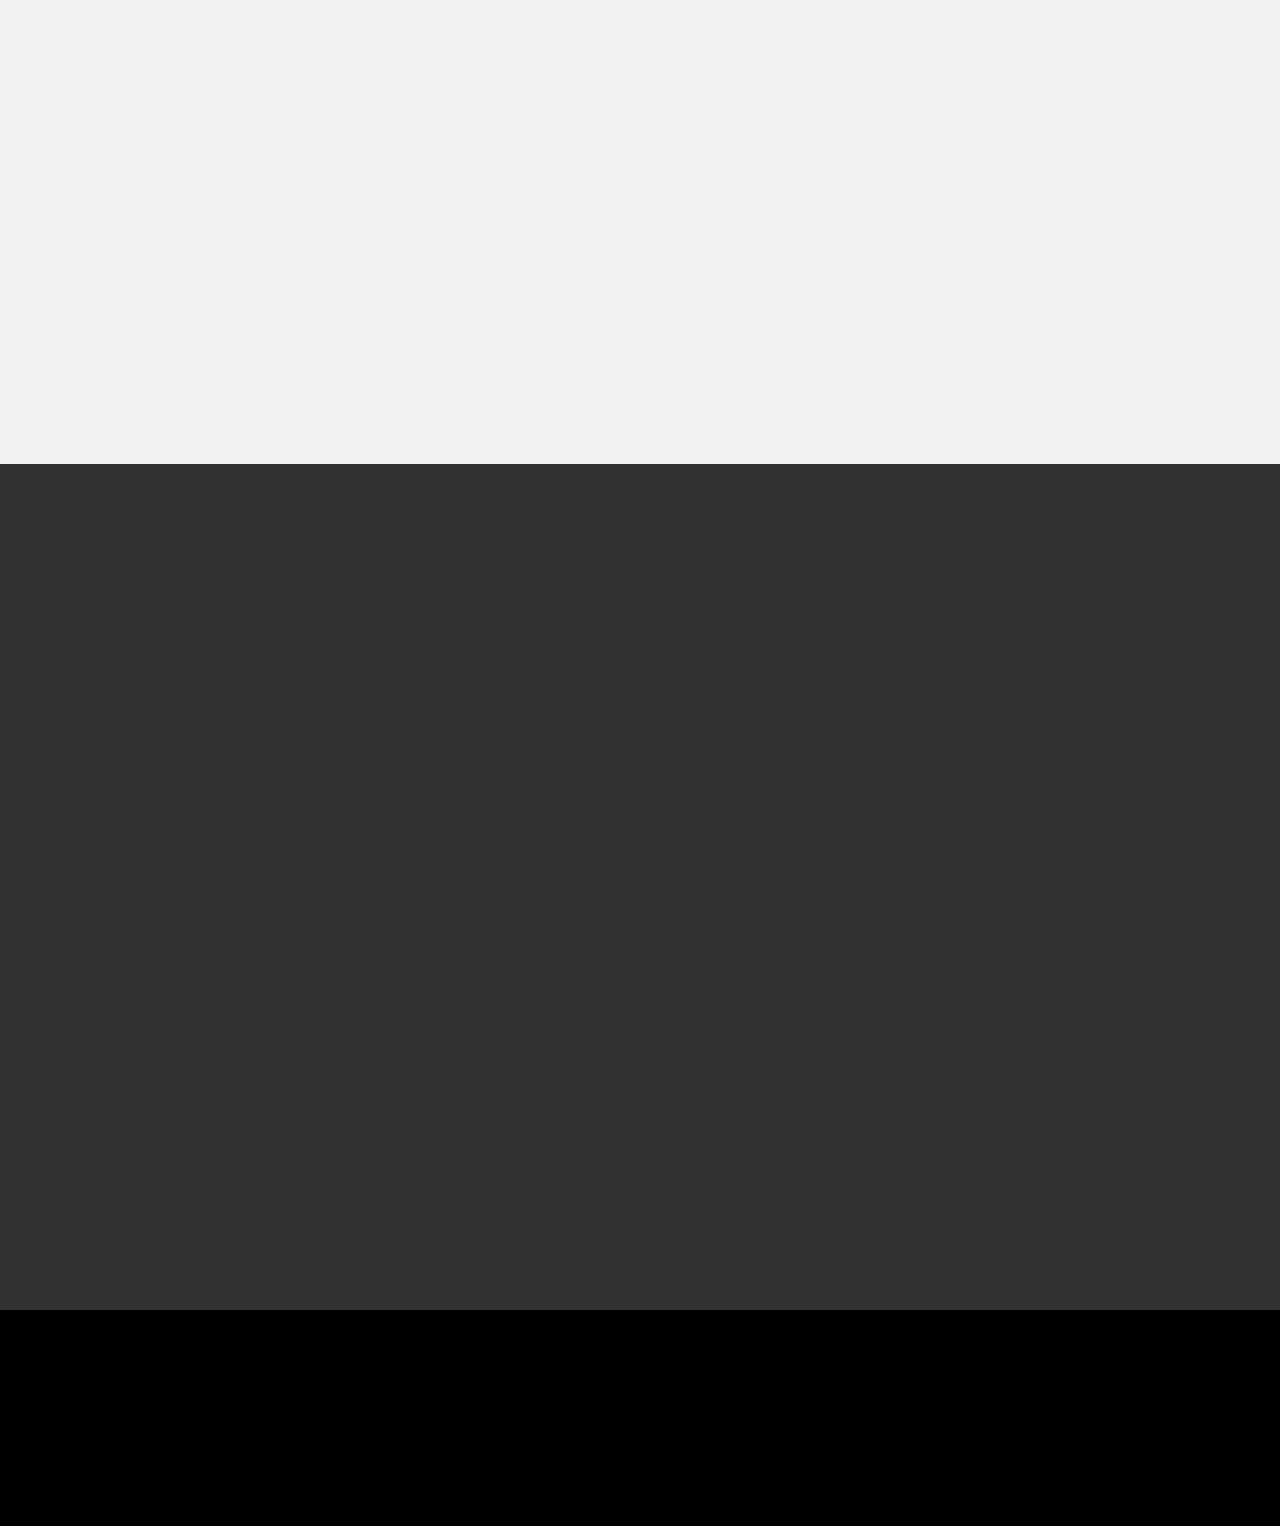
==== commit d2cdd4cd: ""video"" ====
--- a/index.html
+++ b/index.html
@@ -230,11 +230,12 @@
       <div class="container" data-aos="fade-up">
         <div class="row">
           <div class="col-lg-6 order-1 order-lg-1" data-aos="fade-up" data-aos-delay="100">
-            <video class="img-fluid" width="640" height="640" autoplay loop muted>
-              <source src="assets2/images/collection/collection.mp4" type="video/mp4">
+            <video width="100%" height="auto" autoplay loop muted>
+              <source src="assets2/images/TEst.mp4" type="video/mp4">
               Your browser does not support the video tag.
             </video>
           </div>
+          
           <div class="col-lg-6 pt-4 pt-lg-0 order-2 order-lg-2 content d-flex flex-column justify-content-center" data-aos="fade-up" data-aos-delay="100">
             <h3 class="text-center">The Saurian Gallery</h3>
             <p>
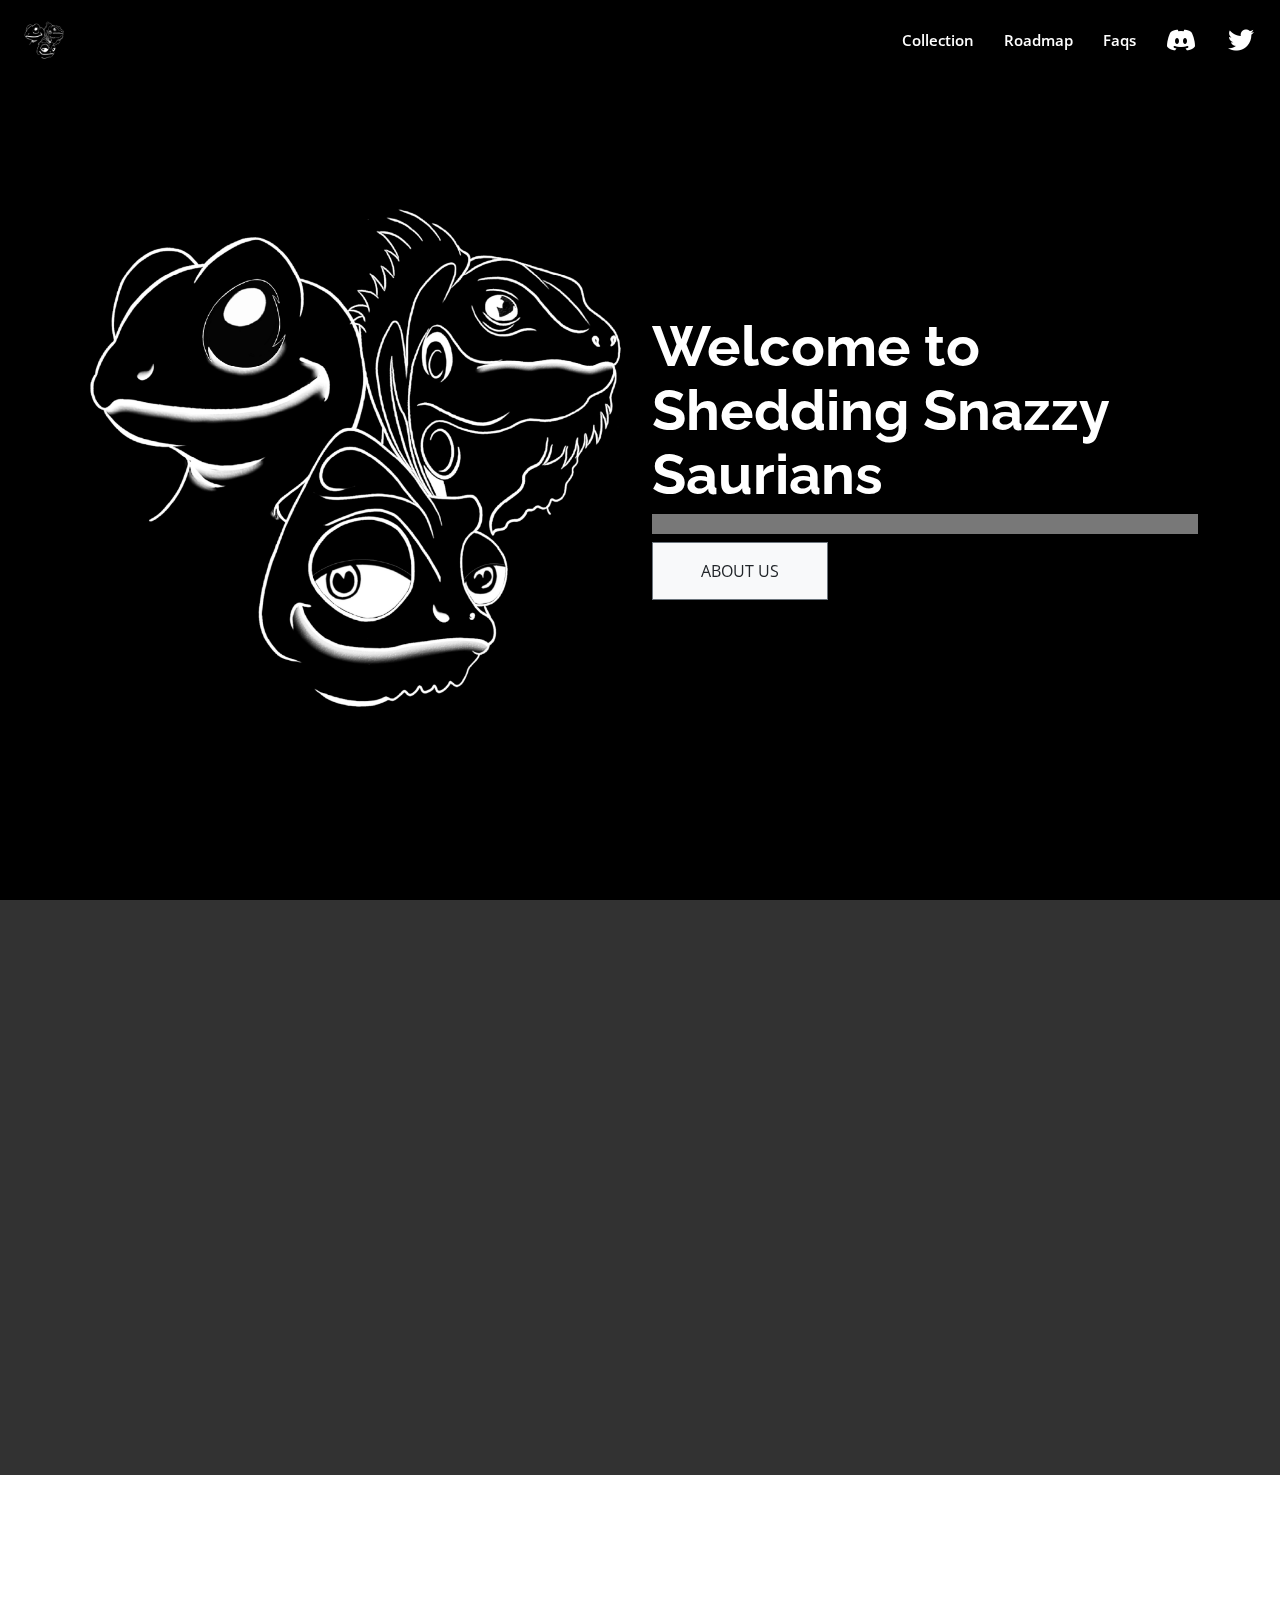
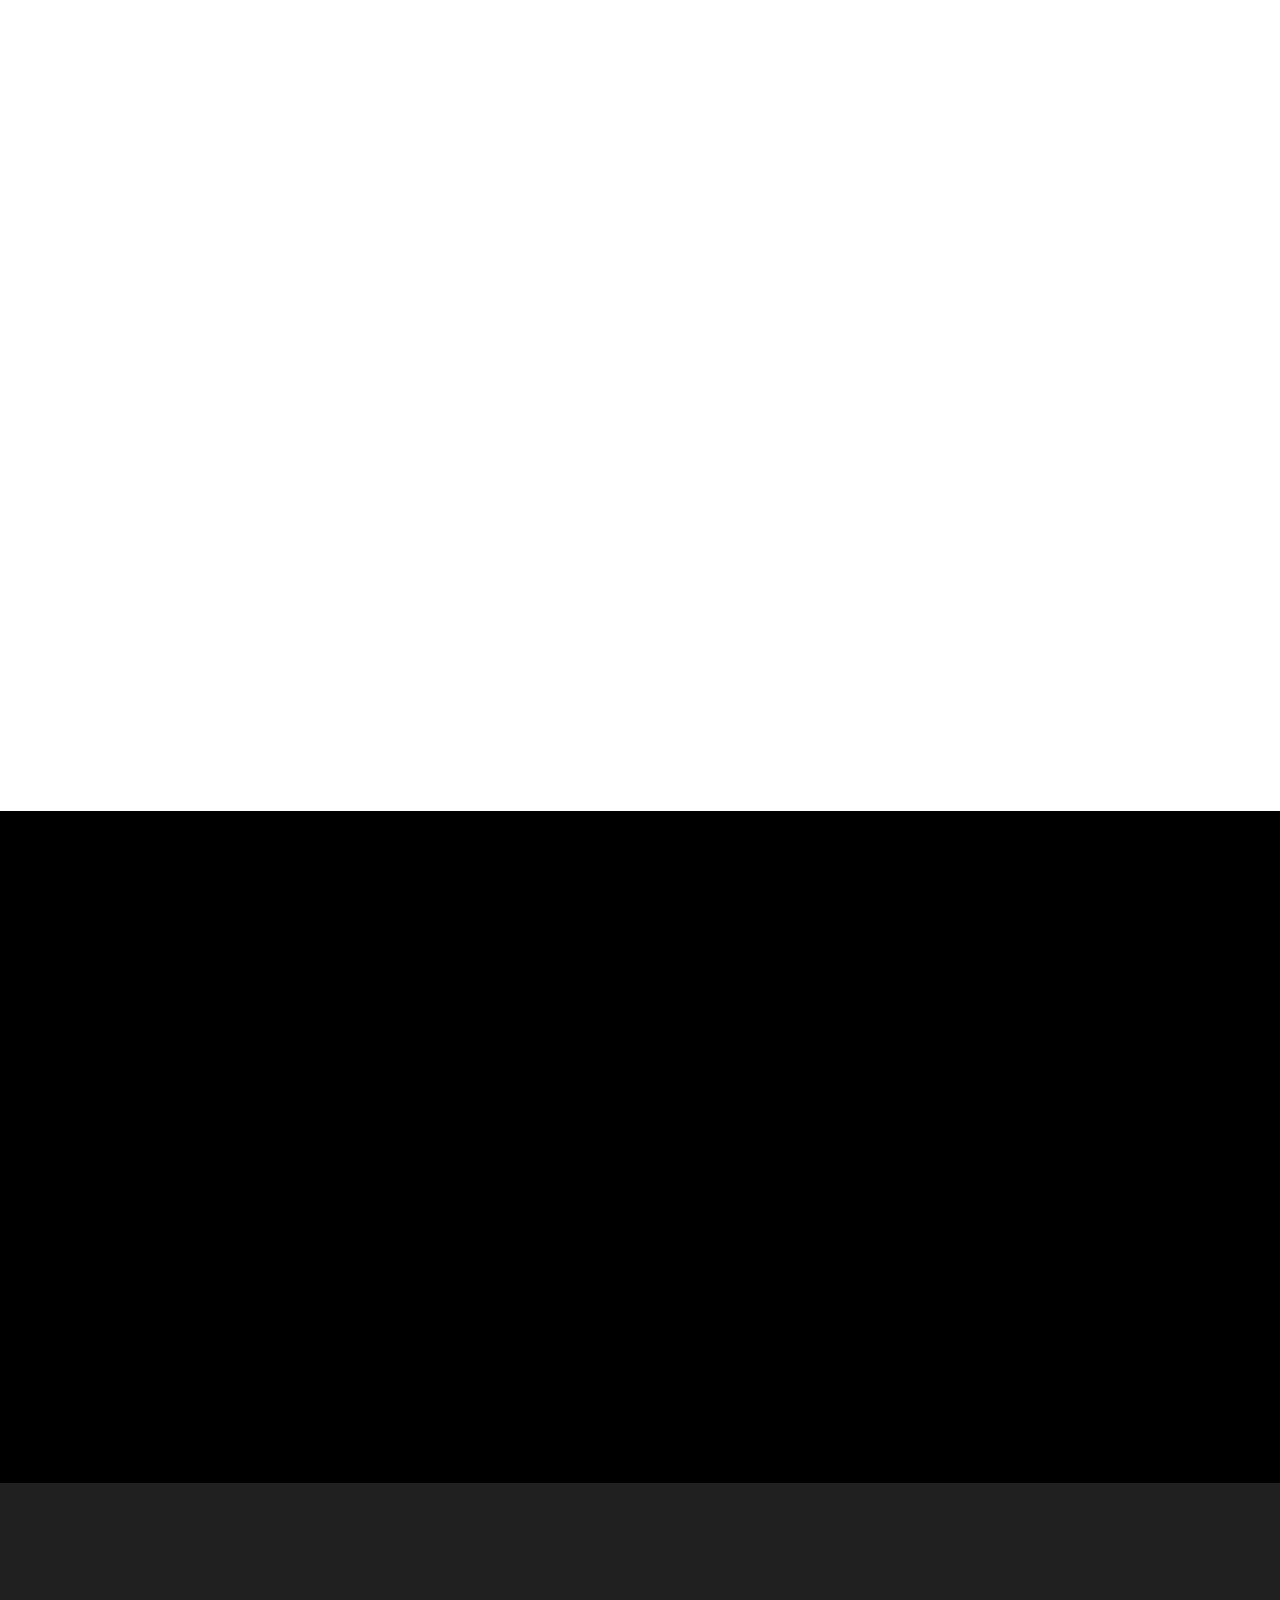
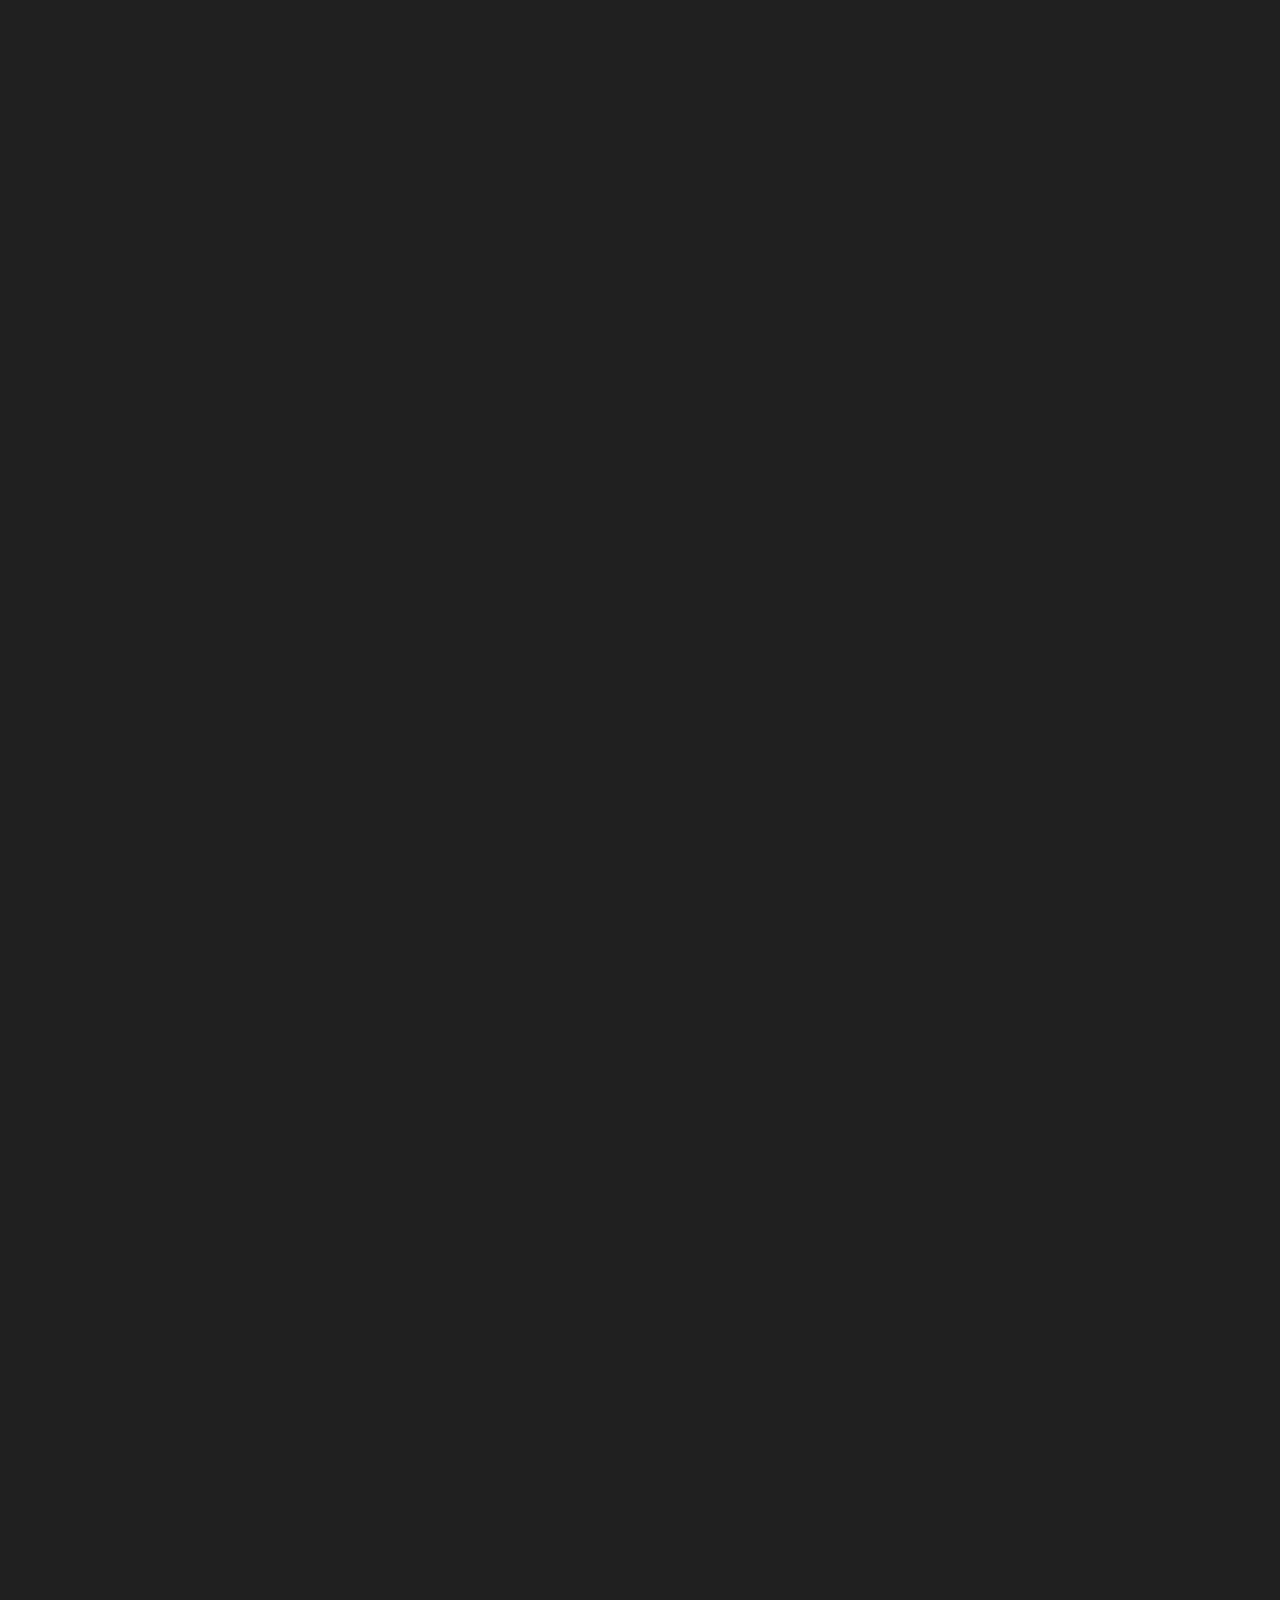
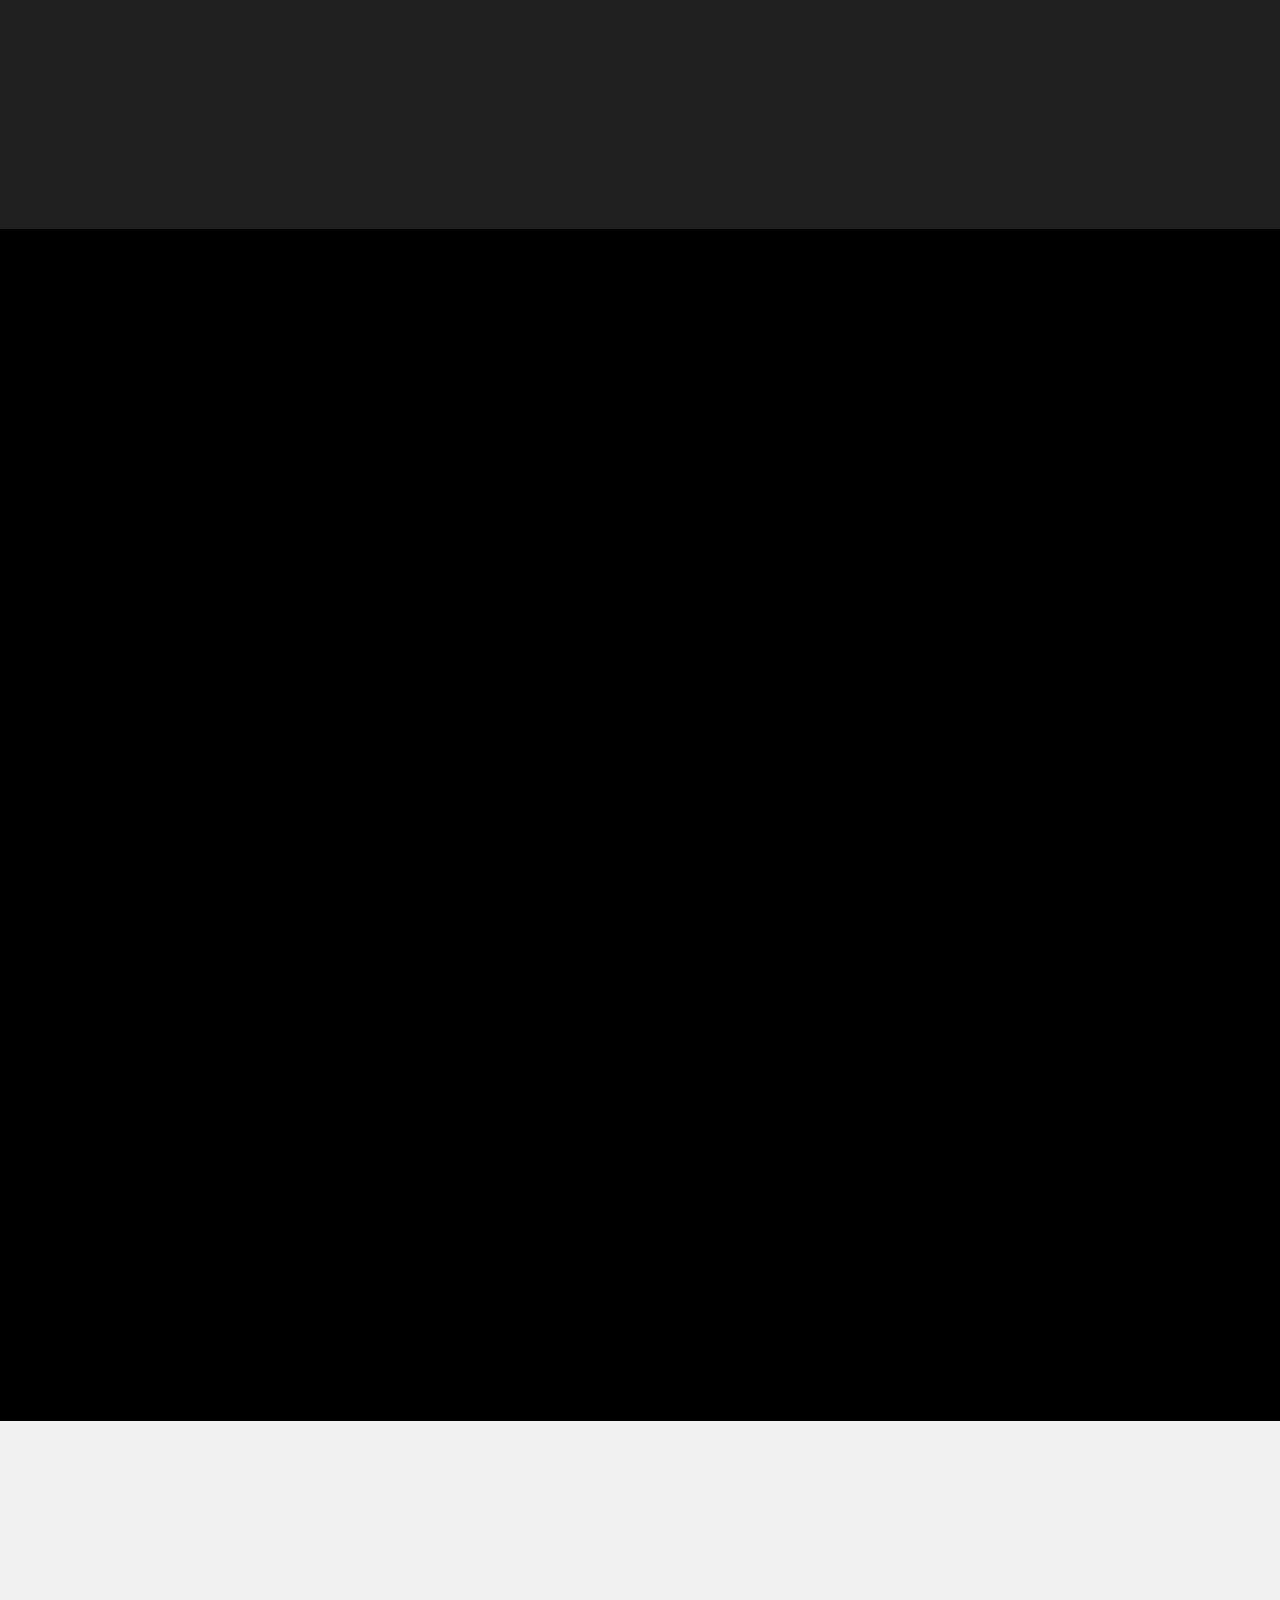
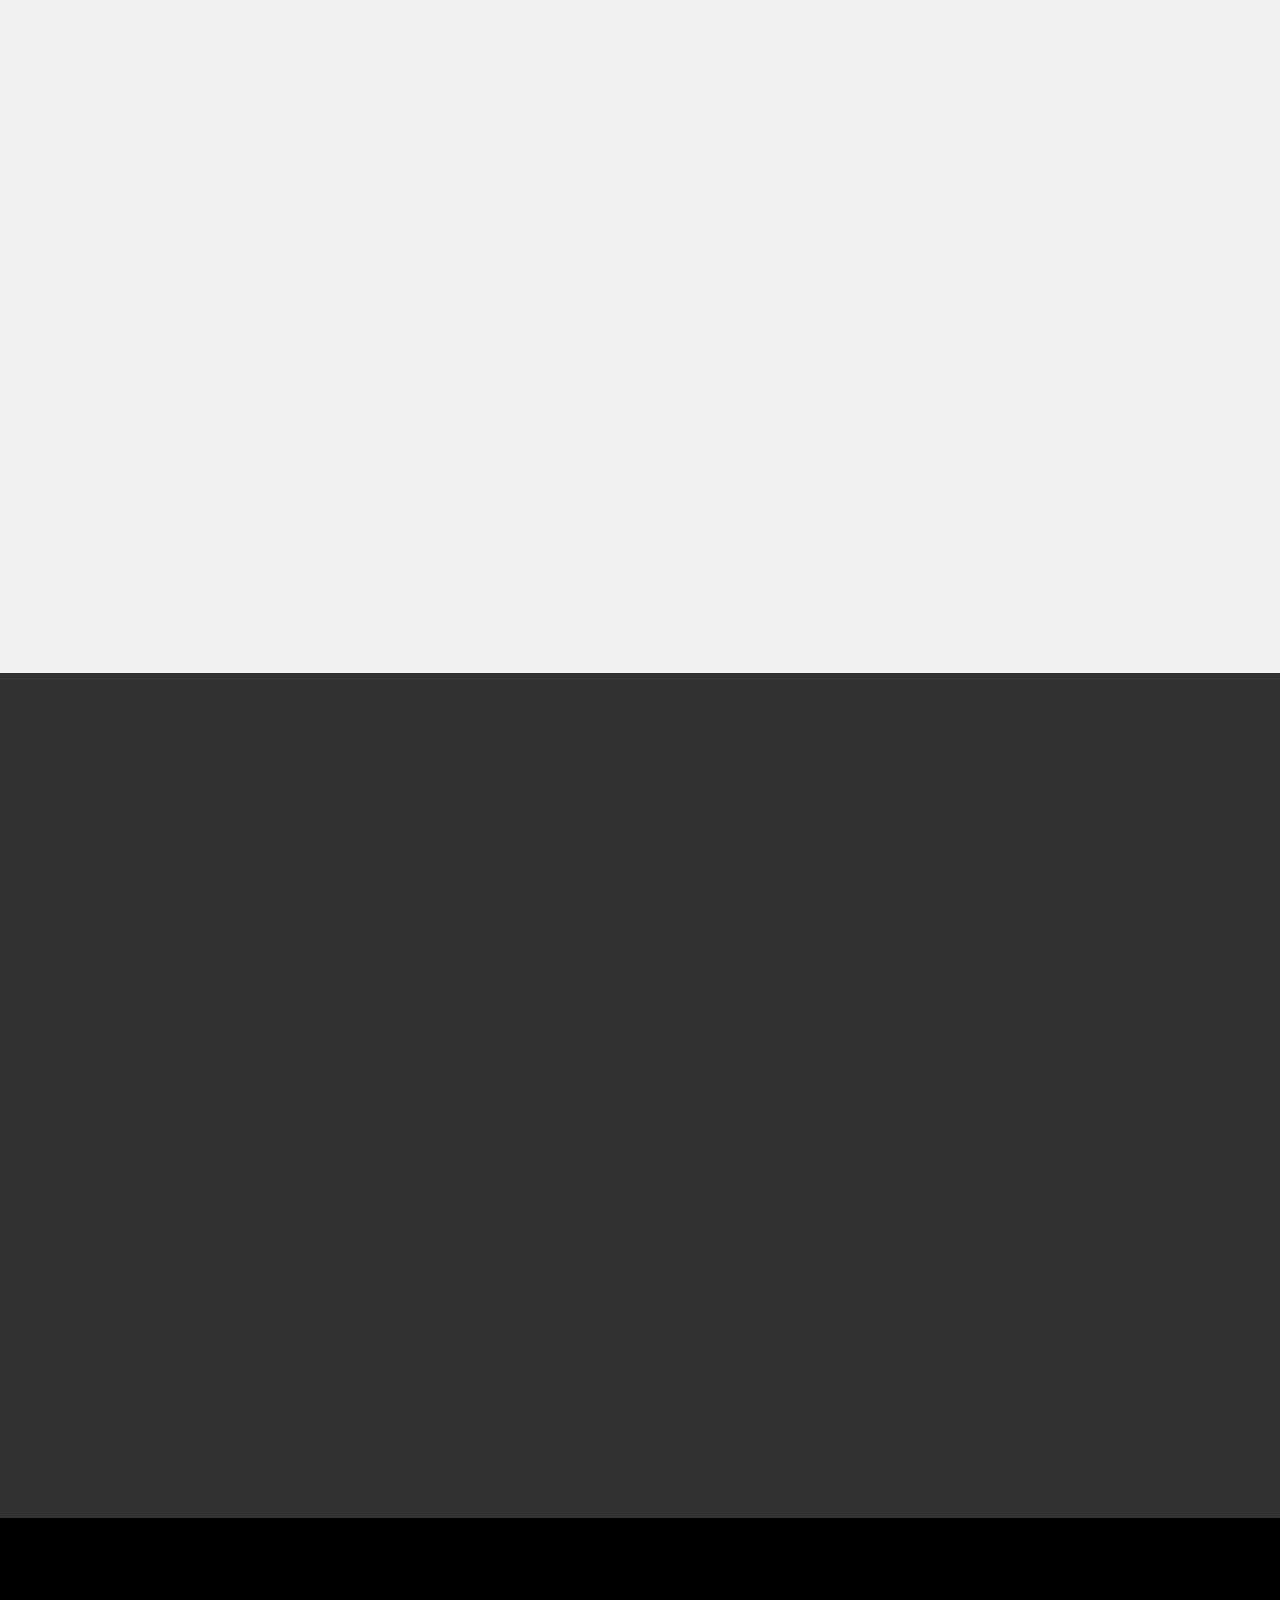
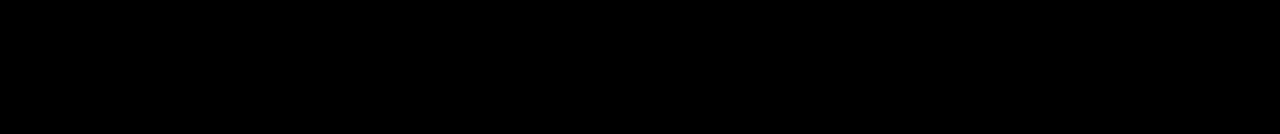
==== commit 6cea178d: ""video"" ====
--- a/index.html
+++ b/index.html
@@ -230,7 +230,7 @@
       <div class="container" data-aos="fade-up">
         <div class="row">
           <div class="col-lg-6 order-1 order-lg-1" data-aos="fade-up" data-aos-delay="100">
-            <video width="100%" height="auto" autoplay loop muted>
+            <video class="img-fluid" width="640" height="640" autoplay loop muted>
               <source src="assets2/images/TEst.mp4" type="video/mp4">
               Your browser does not support the video tag.
             </video>
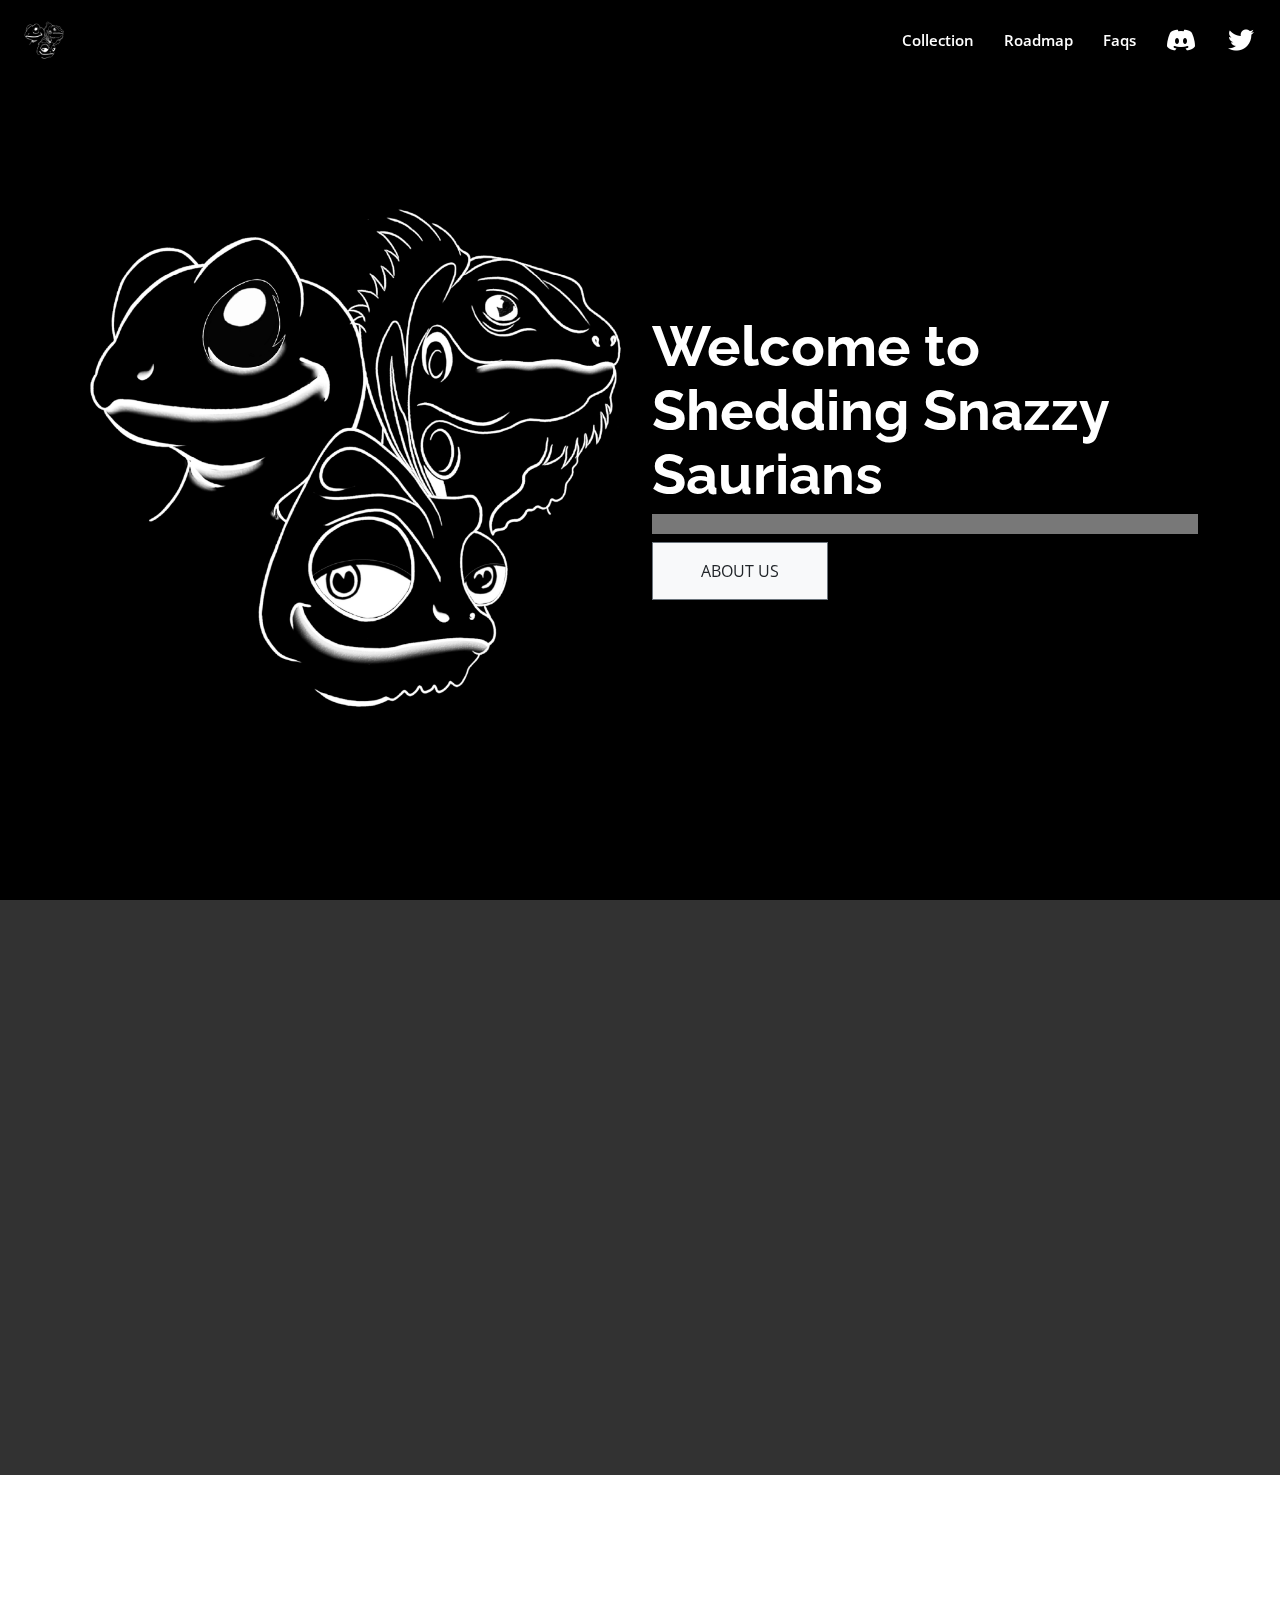
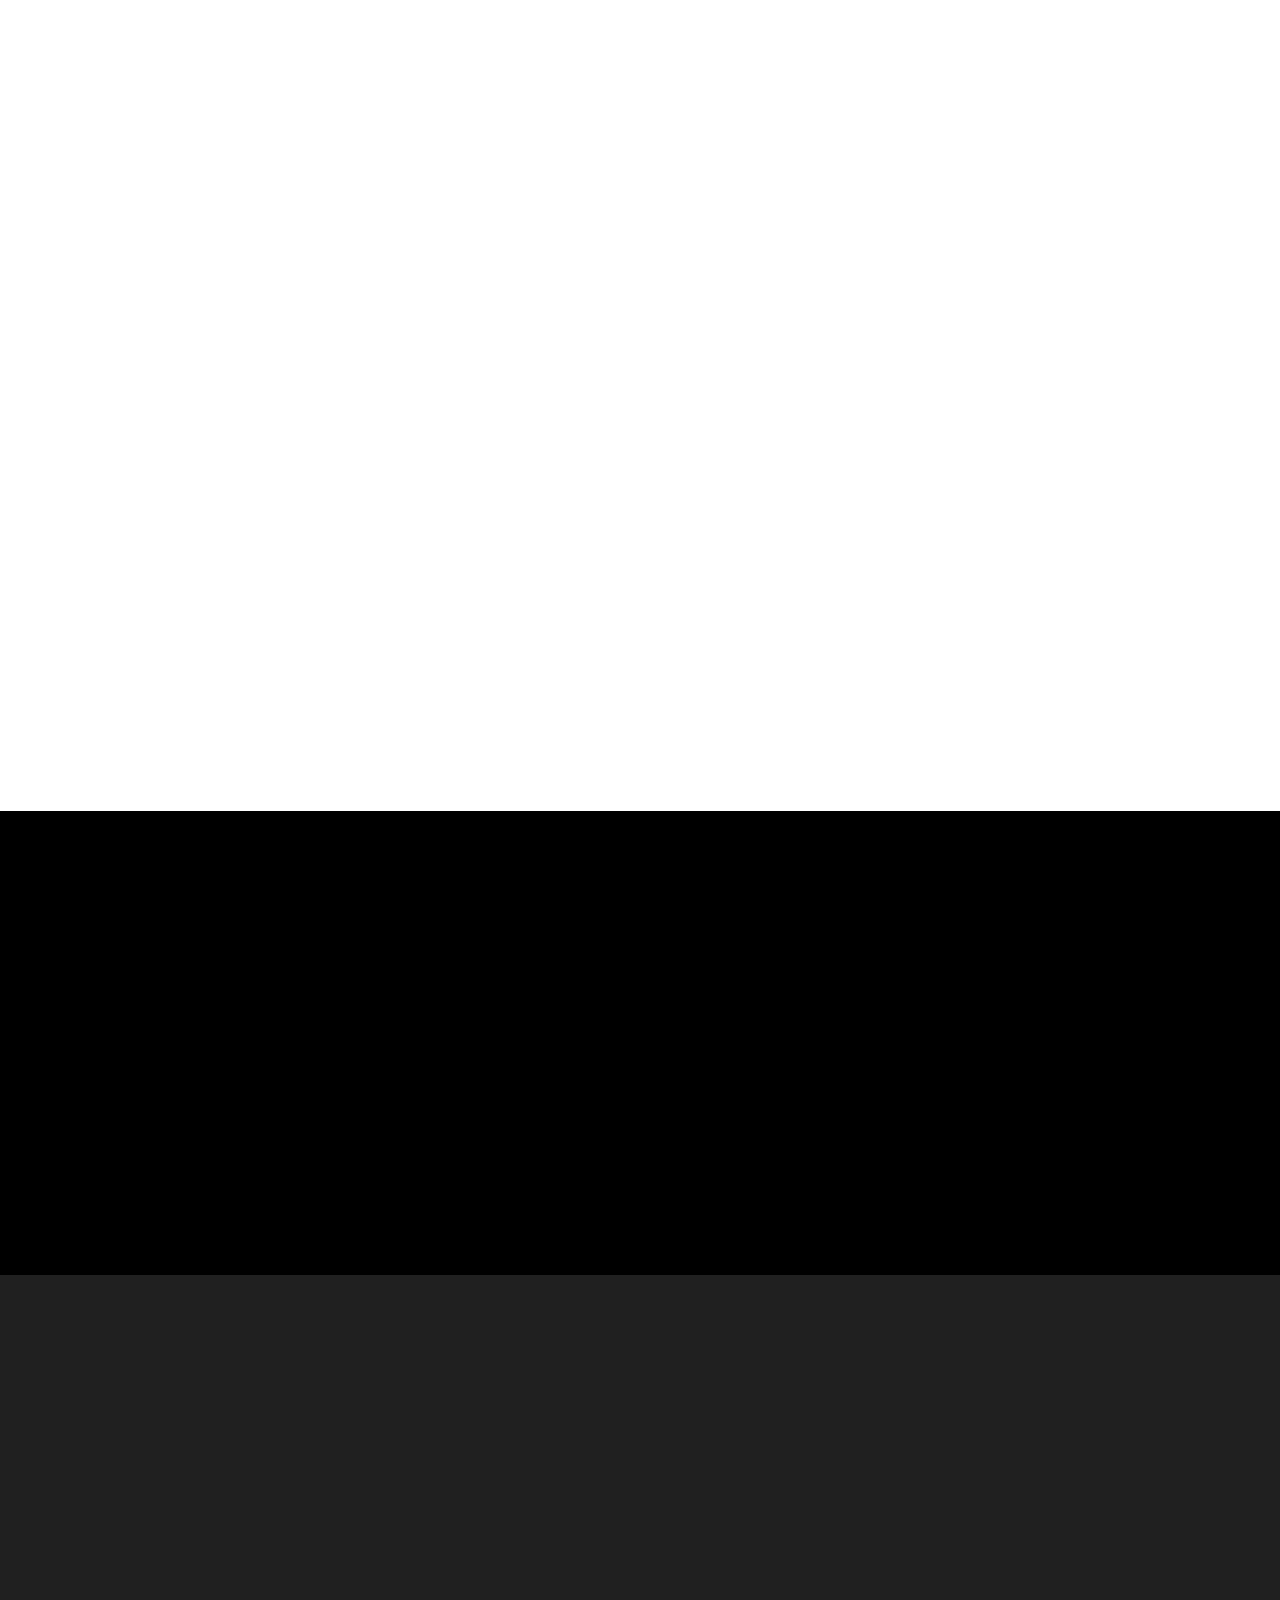
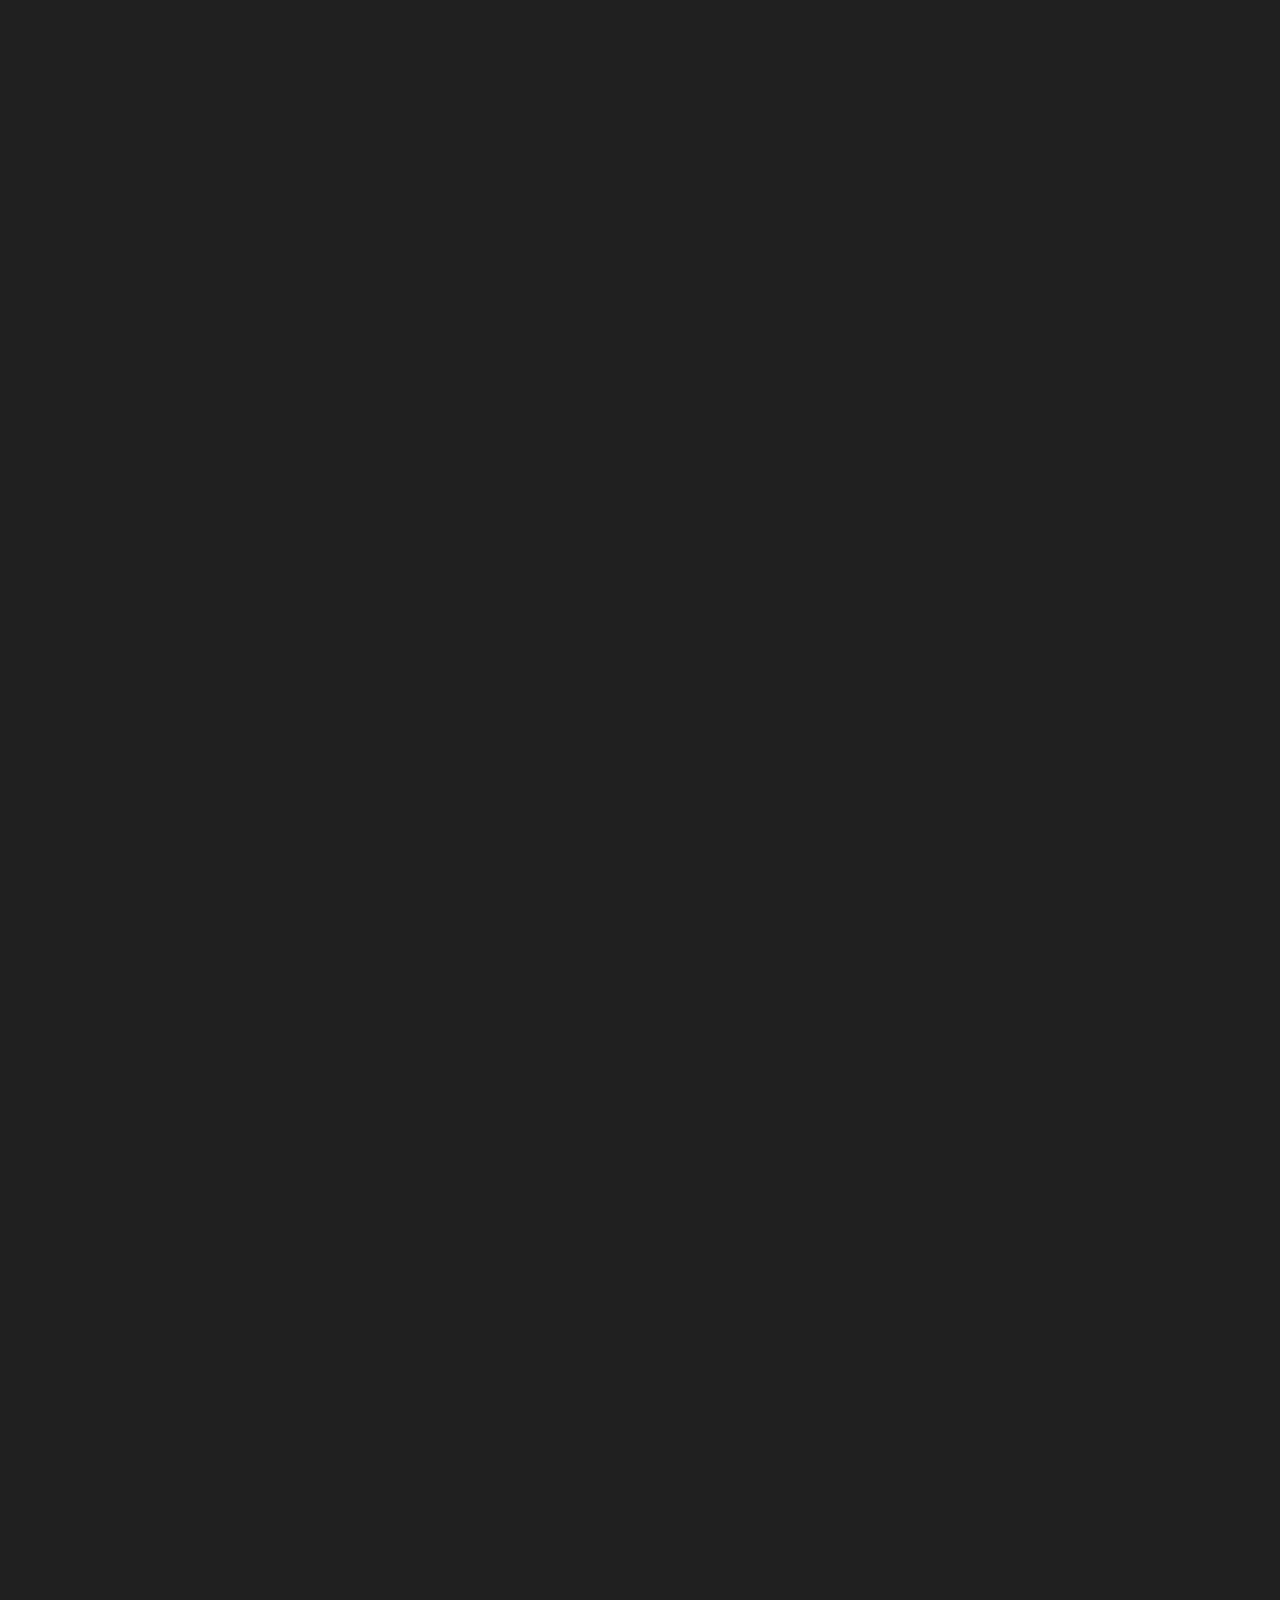
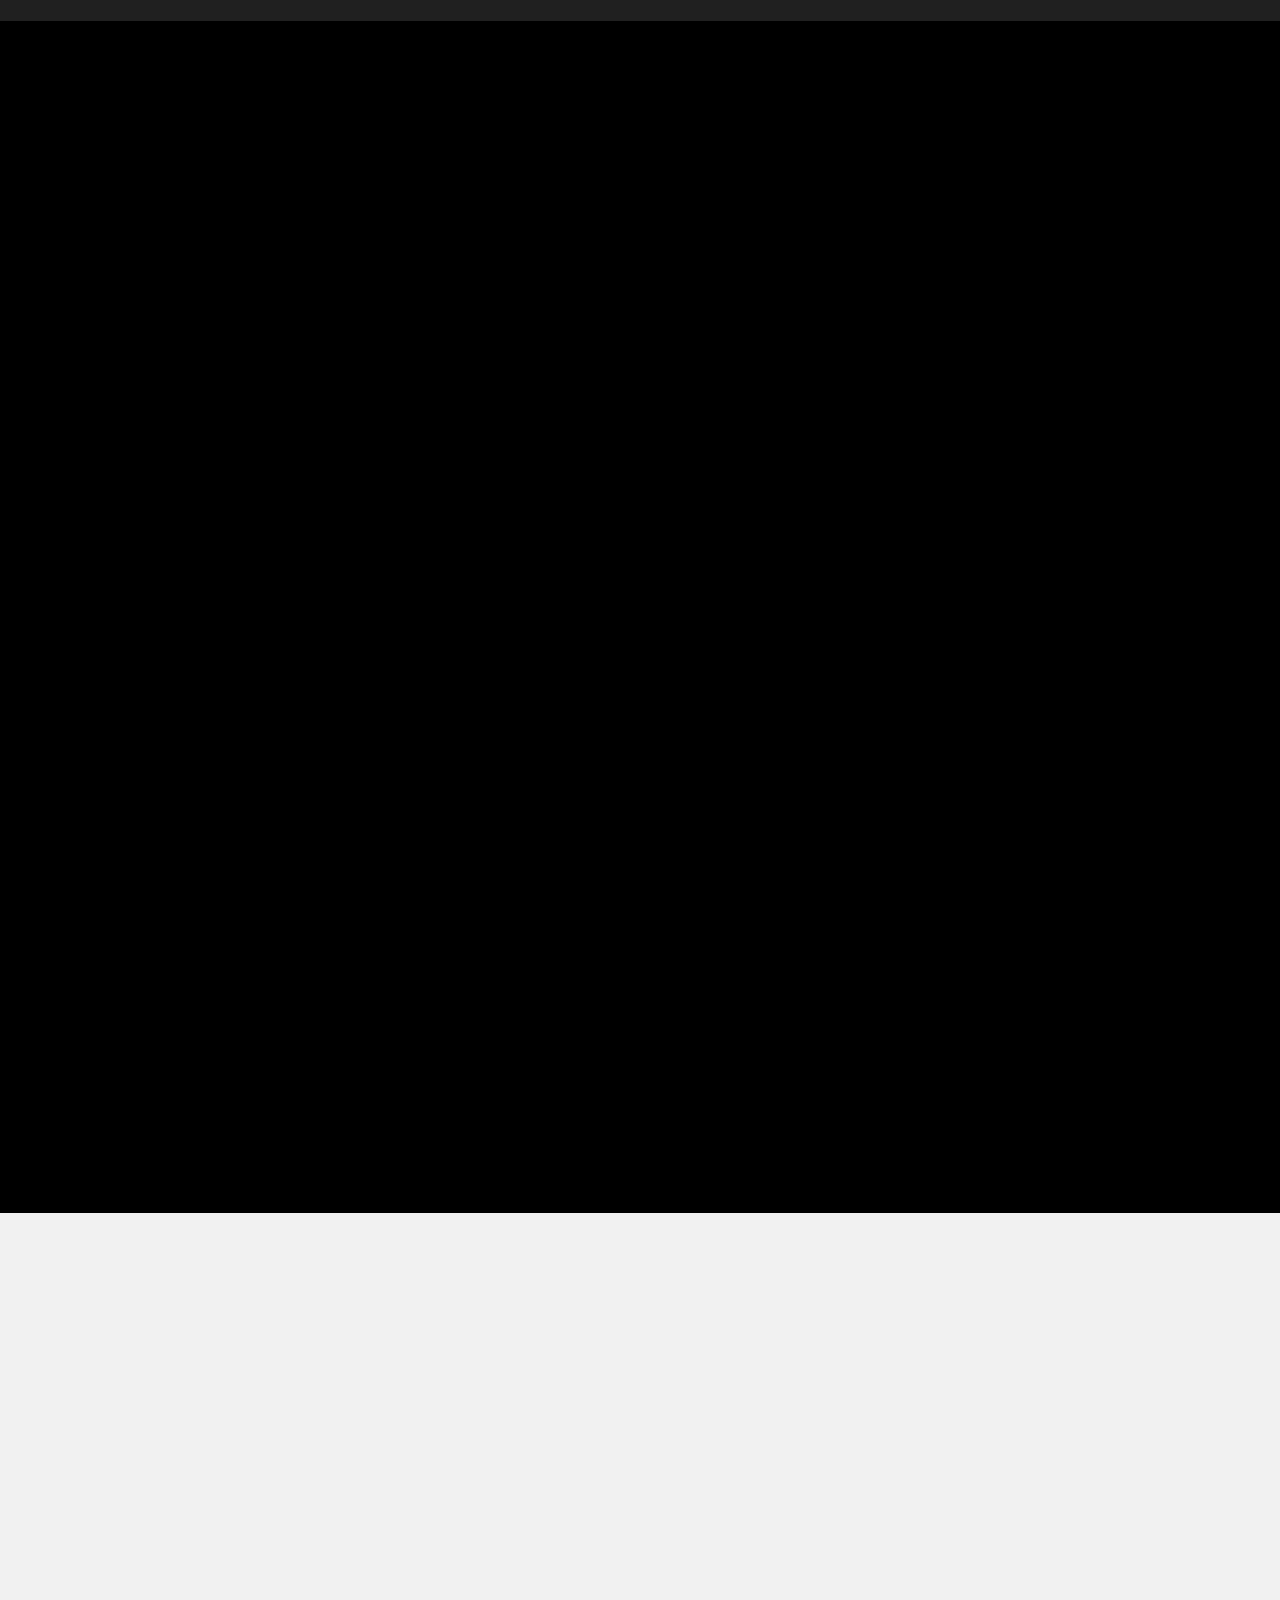
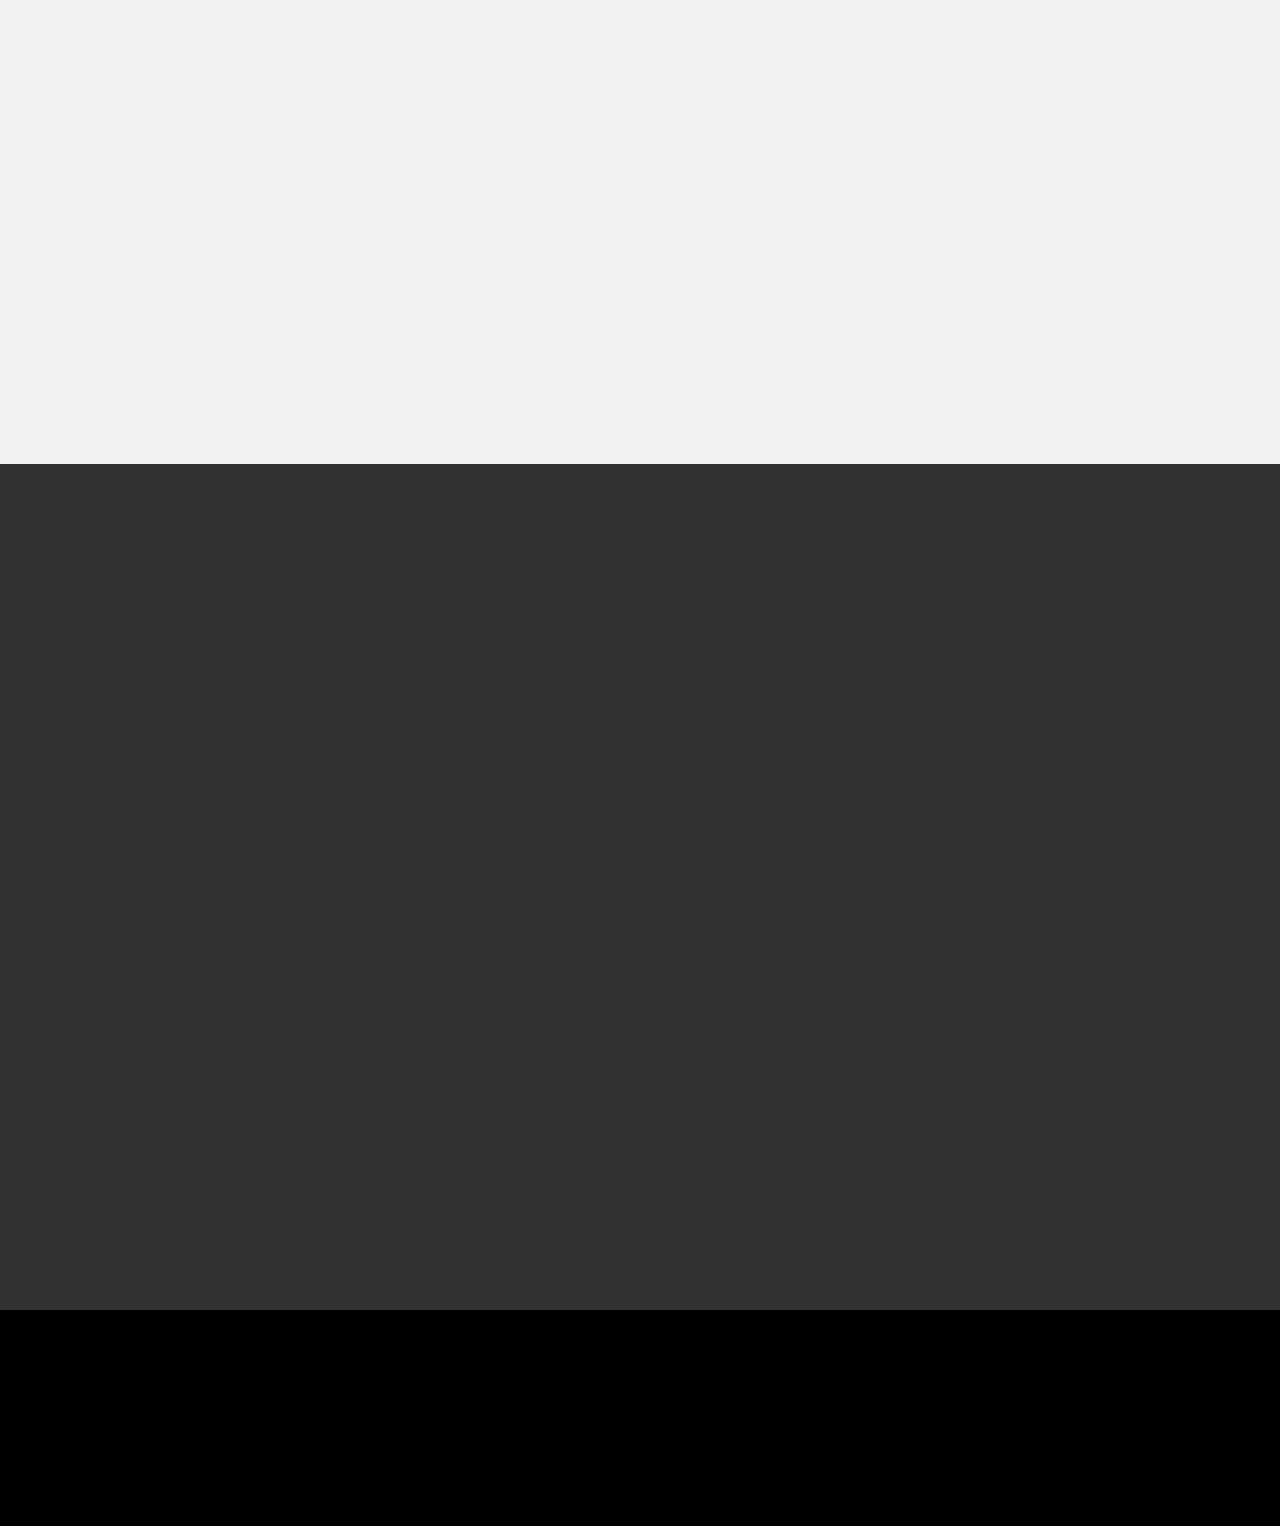
==== commit 08262d29: ""video"" ====
--- a/index.html
+++ b/index.html
@@ -230,8 +230,8 @@
       <div class="container" data-aos="fade-up">
         <div class="row">
           <div class="col-lg-6 order-1 order-lg-1" data-aos="fade-up" data-aos-delay="100">
-            <video class="img-fluid" width="640" height="640" autoplay loop muted>
-              <source src="assets2/images/TEst.mp4" type="video/mp4">
+            <video width="100%" height="auto" autoplay loop muted>
+              <source src="assets2/images/collection/collection.mp4" type="video/mp4">
               Your browser does not support the video tag.
             </video>
           </div>
